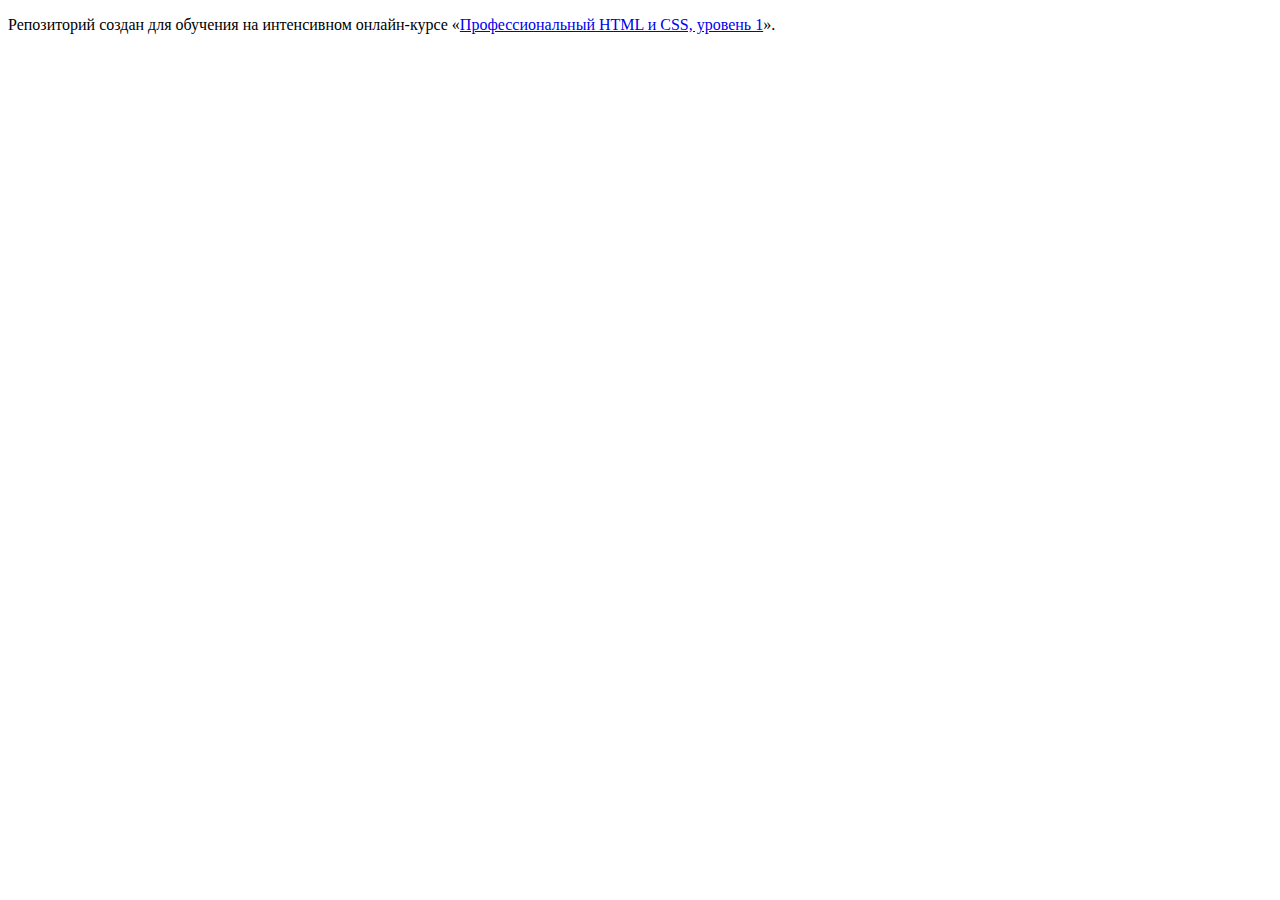
==== index.html @ 60e4e284 ":hatching_chick:" ====
<!DOCTYPE html>
<html lang="ru">
  <head>
    <meta charset="utf-8">
    <title>HTML Academy: Глейси</title>
  </head>
  <body>

    <p>Репозиторий создан для обучения на интенсивном онлайн‑курсе «<a href="https://htmlacademy.ru/intensive/htmlcss">Профессиональный HTML и CSS, уровень 1</a>».</p>

  </body>
</html>
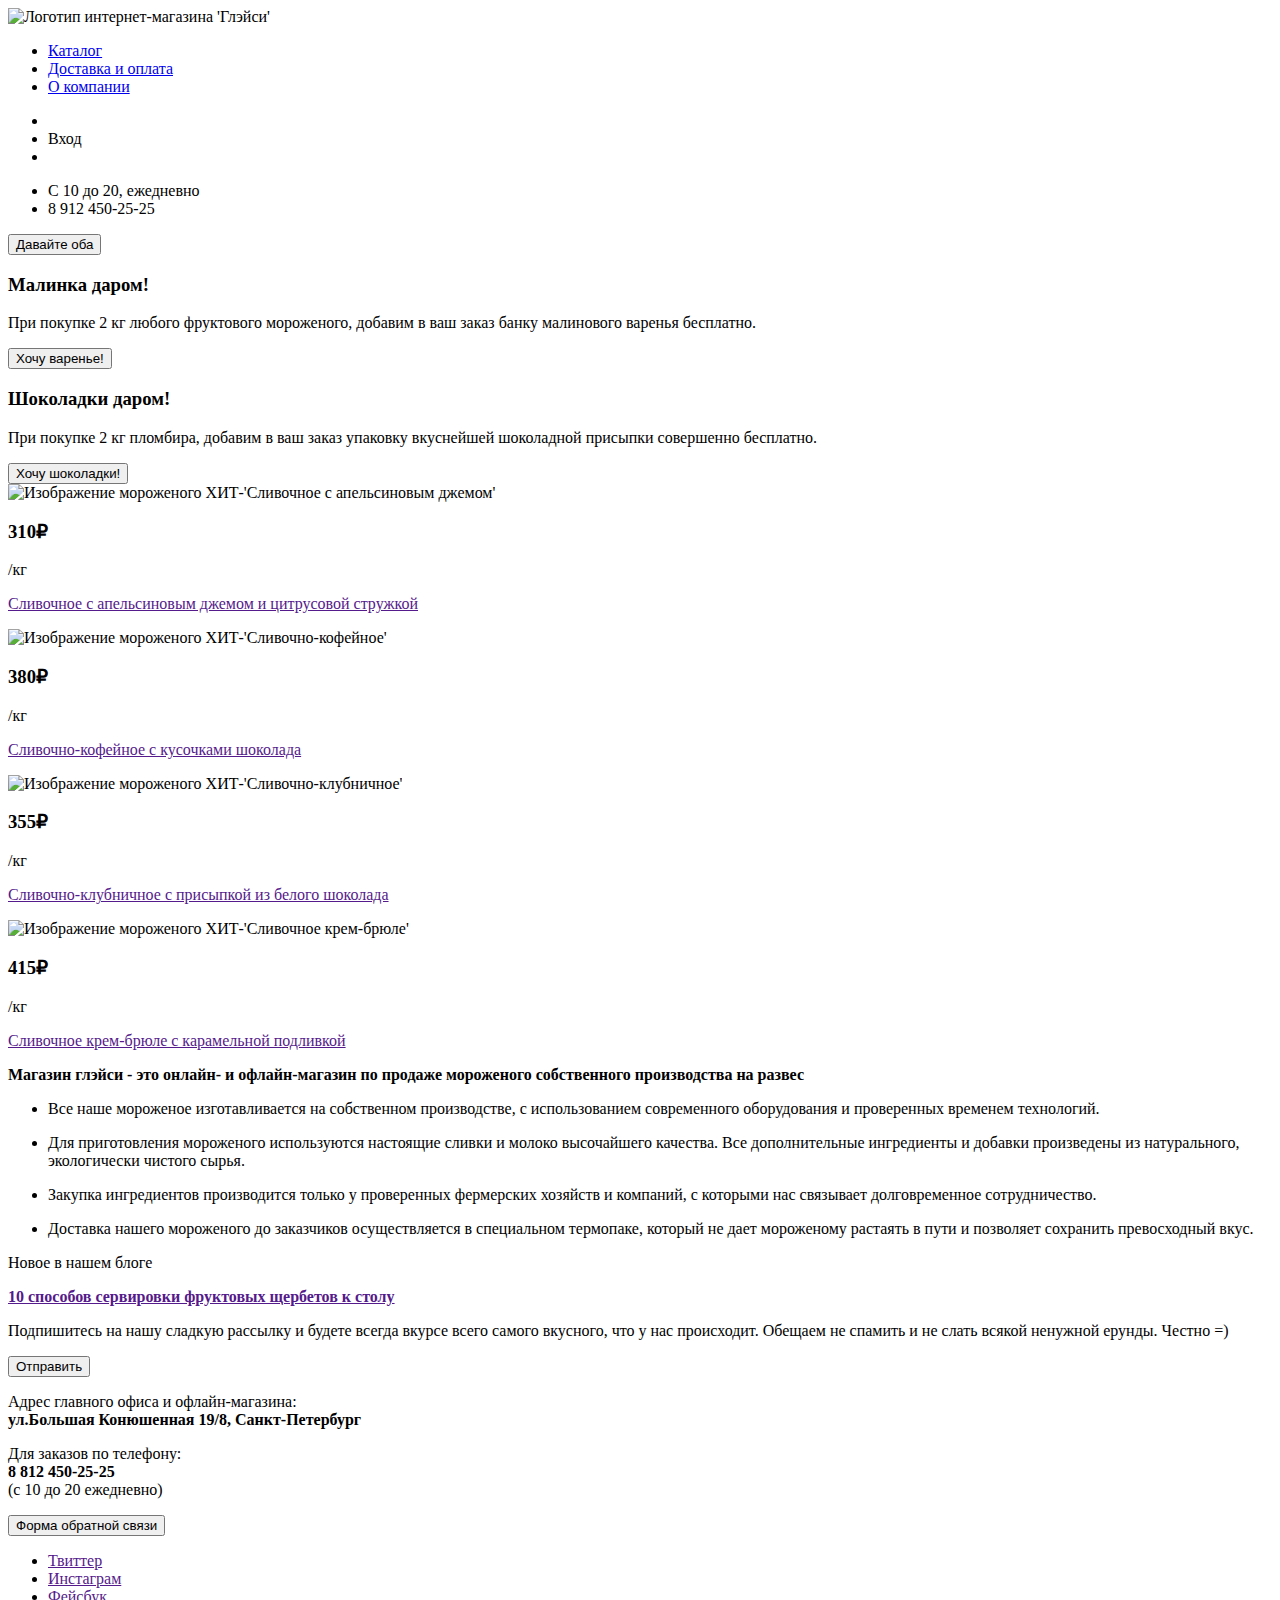
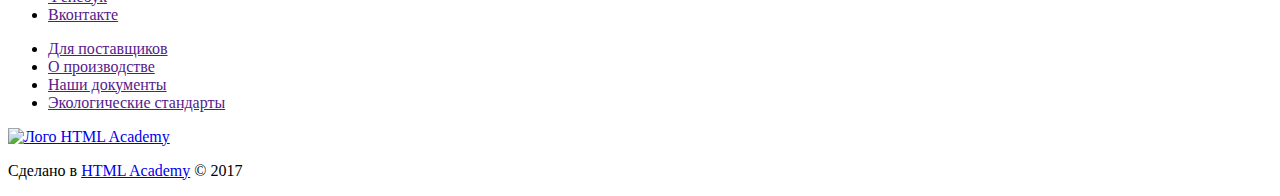
==== commit 1adb62b9: "Разметил главную страницу" ====
--- a/index.html
+++ b/index.html
@@ -5,8 +5,143 @@
     <title>HTML Academy: Глейси</title>
   </head>
   <body>
-
-    <p>Репозиторий создан для обучения на интенсивном онлайн‑курсе «<a href="https://htmlacademy.ru/intensive/htmlcss">Профессиональный HTML и CSS, уровень 1</a>».</p>
-
+                <!--  Заголовок сайта   -->
+      <header>
+          <nav class="main-navigation">
+              <a class="main-header-logo">
+              <img src="img/index-logo.svg" alt="Логотип интернет-магазина 'Глэйси' ">
+              </a> <!--сделал ссылку как в примере-->
+              <ul class="site-navigation">
+                  <li><a href="catalog.html">Каталог</a></li>
+                  <li><a href="delivery.html">Доставка и оплата</a></li>
+                  <li><a href="about.html">О компании</a></li>
+              </ul>
+              <ul class="user-navigation">
+                 <li class="search"><span></span></li> <!--форма поиска-->
+                 <li class="login"><span>Вход</span></li> <!--форма входа-->
+                 <li class="basket"><span></span></li> <!--форма корзины-->
+              </ul>
+          </nav>
+          <ul class="main-header-info">
+              <li class="work-time">С 10 до 20, ежедневно</li>
+              <li class="phone-number">8 912 450-25-25</li>
+          </ul>
+      </header>
+             <!--   Главная страница   -->
+      <main class="content">
+          <section class="slider">    
+              <button class="give-all">Давайте оба</button>  <!-- РАЗМЕТИТЬ СЛАЙДЕР -->
+          </section> 
+             <!-- Выгодные предложения-->
+          <section class="attractive-offers">
+             <!-- 1-е предложение-->
+              <section class="offer-1">
+                  <h3>Малинка даром!</h3>
+                  <p> При покупке 2 кг любого фруктового мороженого, добавим в ваш заказ банку малинового варенья бесплатно.</p>
+                  <button class="give-jam">Хочу варенье!</button>
+              </section>
+              <!-- 2-е предложение-->
+              <section class="offer-2">
+                  <h3>Шоколадки даром!</h3>
+                  <p> При покупке 2 кг пломбира, добавим в ваш заказ упаковку вкуснейшей шоколадной присыпки совершенно бесплатно.</p>
+                  <button class="give-chocolate">Хочу шоколадки!</button>
+              </section>
+          </section>
+              <!-- Хиты продаж-->
+          <section class="best-sales">
+            <!-- 1 ХИТ продаж-->
+             <section class="best-sale-1">                   
+                <img src="http://placehold.it/150x100" alt="Изображение мороженого ХИТ-'Сливочное с апельсиновым джемом'">
+                <h3>310₽</h3><span class="unit-of-measurement">/кг</span>
+                <p><a href="">Сливочное с апельсиновым джемом и цитрусовой стружкой</a></p> <!-- Ссылка на каталог и соотв. элемент-->
+             </section>
+             <!-- 2 ХИТ продаж-->
+             <section class="best-sale-2">
+                <img src="http://placehold.it/150x100" alt="Изображение мороженого ХИТ-'Сливочно-кофейное'">
+                <h3>380₽</h3><span class="unit-of-measurement">/кг</span>
+                <p><a href="">Сливочно-кофейное с кусочками шоколада</a></p> <!-- Ссылка на каталог и соотв. элемент-->
+             </section>
+             <!-- 3 ХИТ продаж-->
+             <section class="best-sale-3">
+                <img src="http://placehold.it/150x100" alt="Изображение мороженого ХИТ-'Сливочно-клубничное'">
+                <h3>355₽</h3><span class="unit-of-measurement">/кг</span>
+                <p><a href="">Сливочно-клубничное с присыпкой из белого шоколада</a></p> <!-- Ссылка на каталог и соотв. элемент-->
+             </section>
+             <!-- 4 ХИТ продаж-->
+             <section class="best-sale-4">
+                <img src="http://placehold.it/150x100" alt="Изображение мороженого ХИТ-'Сливочное крем-брюле'">
+                <h3>415₽</h3><span class="unit-of-measurement">/кг</span>
+                <p><a href="">Сливочное крем-брюле с карамельной подливкой</a></p> <!-- Ссылка на каталог и соотв. элемент-->
+             </section>
+          </section>
+              <!-- Преимущества магазина-->
+          <section class="features">
+              <b>Магазин глэйси - это онлайн- и офлайн-магазин по продаже мороженого собственного производства на развес</b>
+              <ul class="features-list">
+                  <li class="features-item">
+                      <p>Все наше мороженое изготавливается на собственном производстве, с использованием современного оборудования и проверенных временем технологий.</p>
+                  </li>
+                  <li class="features-item">
+                      <p>Для приготовления мороженого используются настоящие сливки и молоко высочайшего качества. Все дополнительные ингредиенты и добавки произведены из натурального, экологически чистого сырья.</p>
+                  </li>
+                  <li class="features-item">
+                      <p>Закупка ингредиентов производится только у проверенных фермерских хозяйств и компаний, с которыми нас связывает долговременное сотрудничество.</p>
+                  </li>
+                  <li class="features-item">
+                      <p>Доставка нашего мороженого до заказчиков осуществляется в специальном термопаке, который не дает мороженому растаять в пути и позволяет сохранить превосходный вкус.</p>
+                  </li>
+              </ul>
+          </section>
+                  <!-- БЛОГ-->
+          <section class="blog">
+              <p>Новое в нашем блоге</p>
+              <b><a href="">10 способов сервировки фруктовых щербетов к столу</a></b>  <!--Ссылка на блог -->
+          </section>
+                  <!-- Подписка-->
+          <section class="subscribtion">
+              <p>Подпишитесь на нашу сладкую рассылку и будете всегда вкурсе всего самого вкусного, что у нас происходит. Обещаем не спамить и не слать всякой ненужной ерунды. Честно =)</p>
+              <button>Отправить</button>    <!--Разметить форму отправки эмейла -->
+          </section>
+          <!-- Карта-->
+          <section class="map">
+                 <!--Карту разметить-->
+          </section>
+          <!-- Контакты-->
+          <section class="contacts">
+              <p>Адрес главного офиса и офлайн-магазина:<br>
+              <strong>ул.Большая Конюшенная 19/8, Санкт-Петербург</strong></p>
+              <p>Для заказов по телефону:<br>
+              <strong>8 812 450-25-25</strong><br>
+              (с 10 до 20 ежедневно)
+              </p>
+              <button>Форма обратной связи</button>
+          </section>
+      </main>
+             <!-- Подвал-->
+      <footer class="main-footer">
+             <!-- Соц. сети-->
+          <div class="footer-social">
+              <ul>
+                  <li><a class="social-button" href="">Твиттер</a></li>     <!-- Картинки вместо подписей-->
+                  <li><a class="social-button" href="">Инстаграм</a></li>
+                  <li><a class="social-button" href="">Фейсбук</a></li>
+                  <li><a class="social-button" href="">Вконтакте</a></li>
+              </ul>
+          </div>
+              <!-- Ссылки на разделы-->
+          <div class="links">
+              <ul>
+                  <li><a href="">Для поставщиков</a></li>        
+                  <li><a href="">О производстве</a></li>
+                  <li><a href="">Наши документы</a></li>
+                  <li><a href="">Экологические стандарты</a></li>
+              </ul>
+          </div>
+                  <!-- Копирайт-->
+          <div class="copyright">
+              <a href="https://htmlacademy.ru/"><img src="http://placehold.it/150x100" alt="Лого HTML Academy"></a> <!--Кликабельное лого--> 
+              <p>Сделано в <a href="https://htmlacademy.ru/">HTML Academy</a> © 2017</p>
+          </div>
+      </footer>
   </body>
 </html>
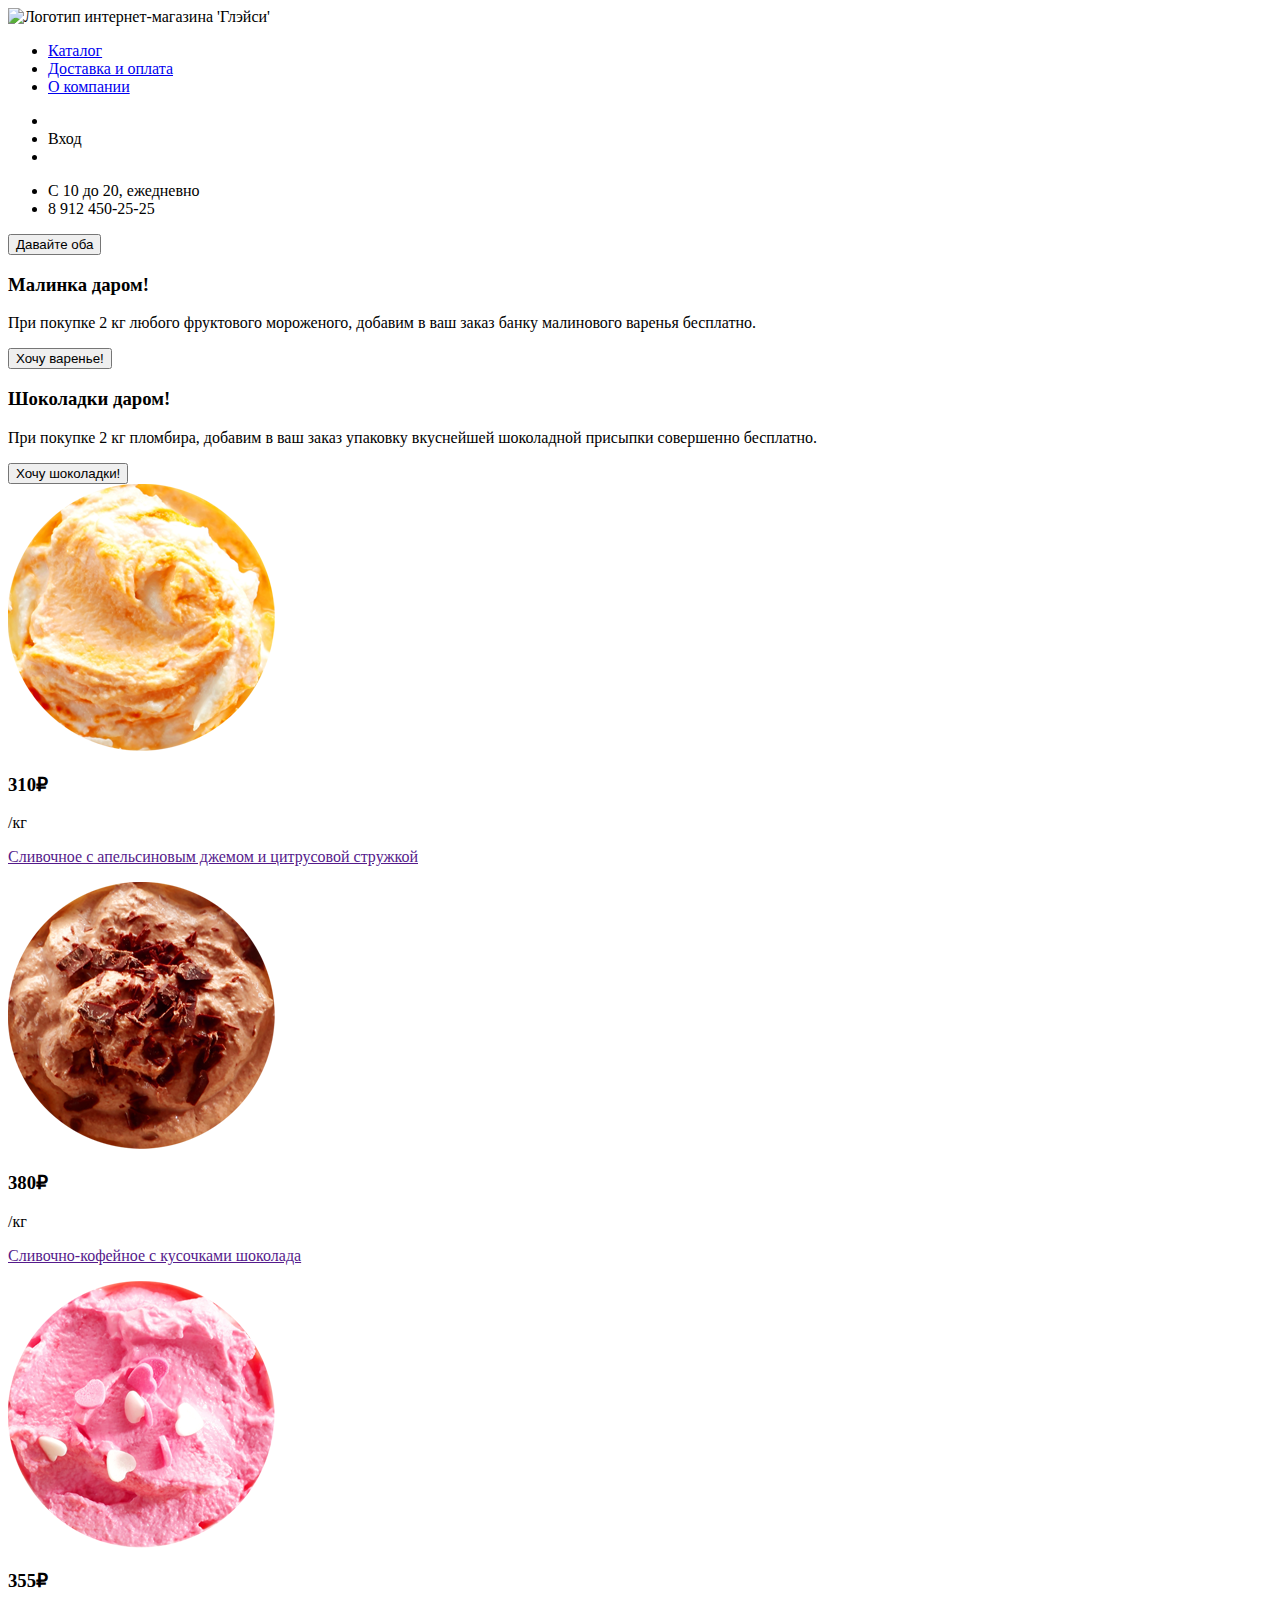
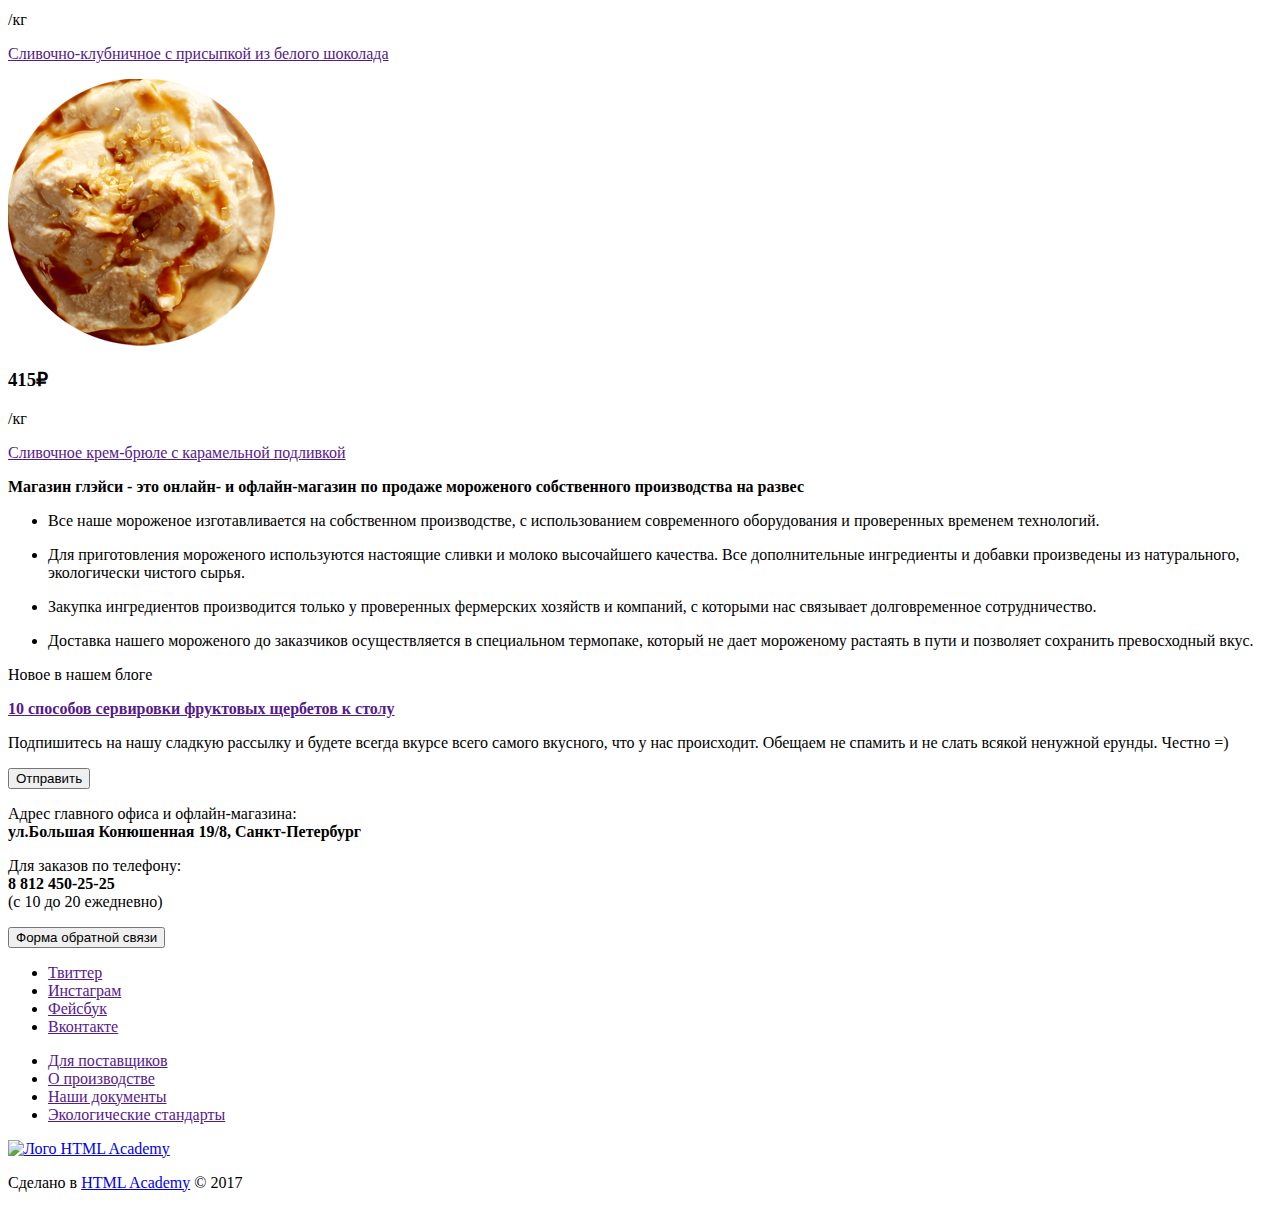
==== commit f021125a: "Добавил контентные изображения на главную и в каталог+экспортировал изображения" ====
--- a/index.html
+++ b/index.html
@@ -51,25 +51,25 @@
           <section class="best-sales">
             <!-- 1 ХИТ продаж-->
              <section class="best-sale-1">                   
-                <img src="http://placehold.it/150x100" alt="Изображение мороженого ХИТ-'Сливочное с апельсиновым джемом'">
+                <img src="img/index/1.png" alt="Изображение мороженого ХИТ-'Сливочное с апельсиновым джемом'">
                 <h3>310₽</h3><span class="unit-of-measurement">/кг</span>
                 <p><a href="">Сливочное с апельсиновым джемом и цитрусовой стружкой</a></p> <!-- Ссылка на каталог и соотв. элемент-->
              </section>
              <!-- 2 ХИТ продаж-->
              <section class="best-sale-2">
-                <img src="http://placehold.it/150x100" alt="Изображение мороженого ХИТ-'Сливочно-кофейное'">
+                <img src="img/index/2.png" alt="Изображение мороженого ХИТ-'Сливочно-кофейное'">
                 <h3>380₽</h3><span class="unit-of-measurement">/кг</span>
                 <p><a href="">Сливочно-кофейное с кусочками шоколада</a></p> <!-- Ссылка на каталог и соотв. элемент-->
              </section>
              <!-- 3 ХИТ продаж-->
              <section class="best-sale-3">
-                <img src="http://placehold.it/150x100" alt="Изображение мороженого ХИТ-'Сливочно-клубничное'">
+                <img src="img/index/3.png" alt="Изображение мороженого ХИТ-'Сливочно-клубничное'">
                 <h3>355₽</h3><span class="unit-of-measurement">/кг</span>
                 <p><a href="">Сливочно-клубничное с присыпкой из белого шоколада</a></p> <!-- Ссылка на каталог и соотв. элемент-->
              </section>
              <!-- 4 ХИТ продаж-->
              <section class="best-sale-4">
-                <img src="http://placehold.it/150x100" alt="Изображение мороженого ХИТ-'Сливочное крем-брюле'">
+                <img src="img/index/4.png" alt="Изображение мороженого ХИТ-'Сливочное крем-брюле'">
                 <h3>415₽</h3><span class="unit-of-measurement">/кг</span>
                 <p><a href="">Сливочное крем-брюле с карамельной подливкой</a></p> <!-- Ссылка на каталог и соотв. элемент-->
              </section>
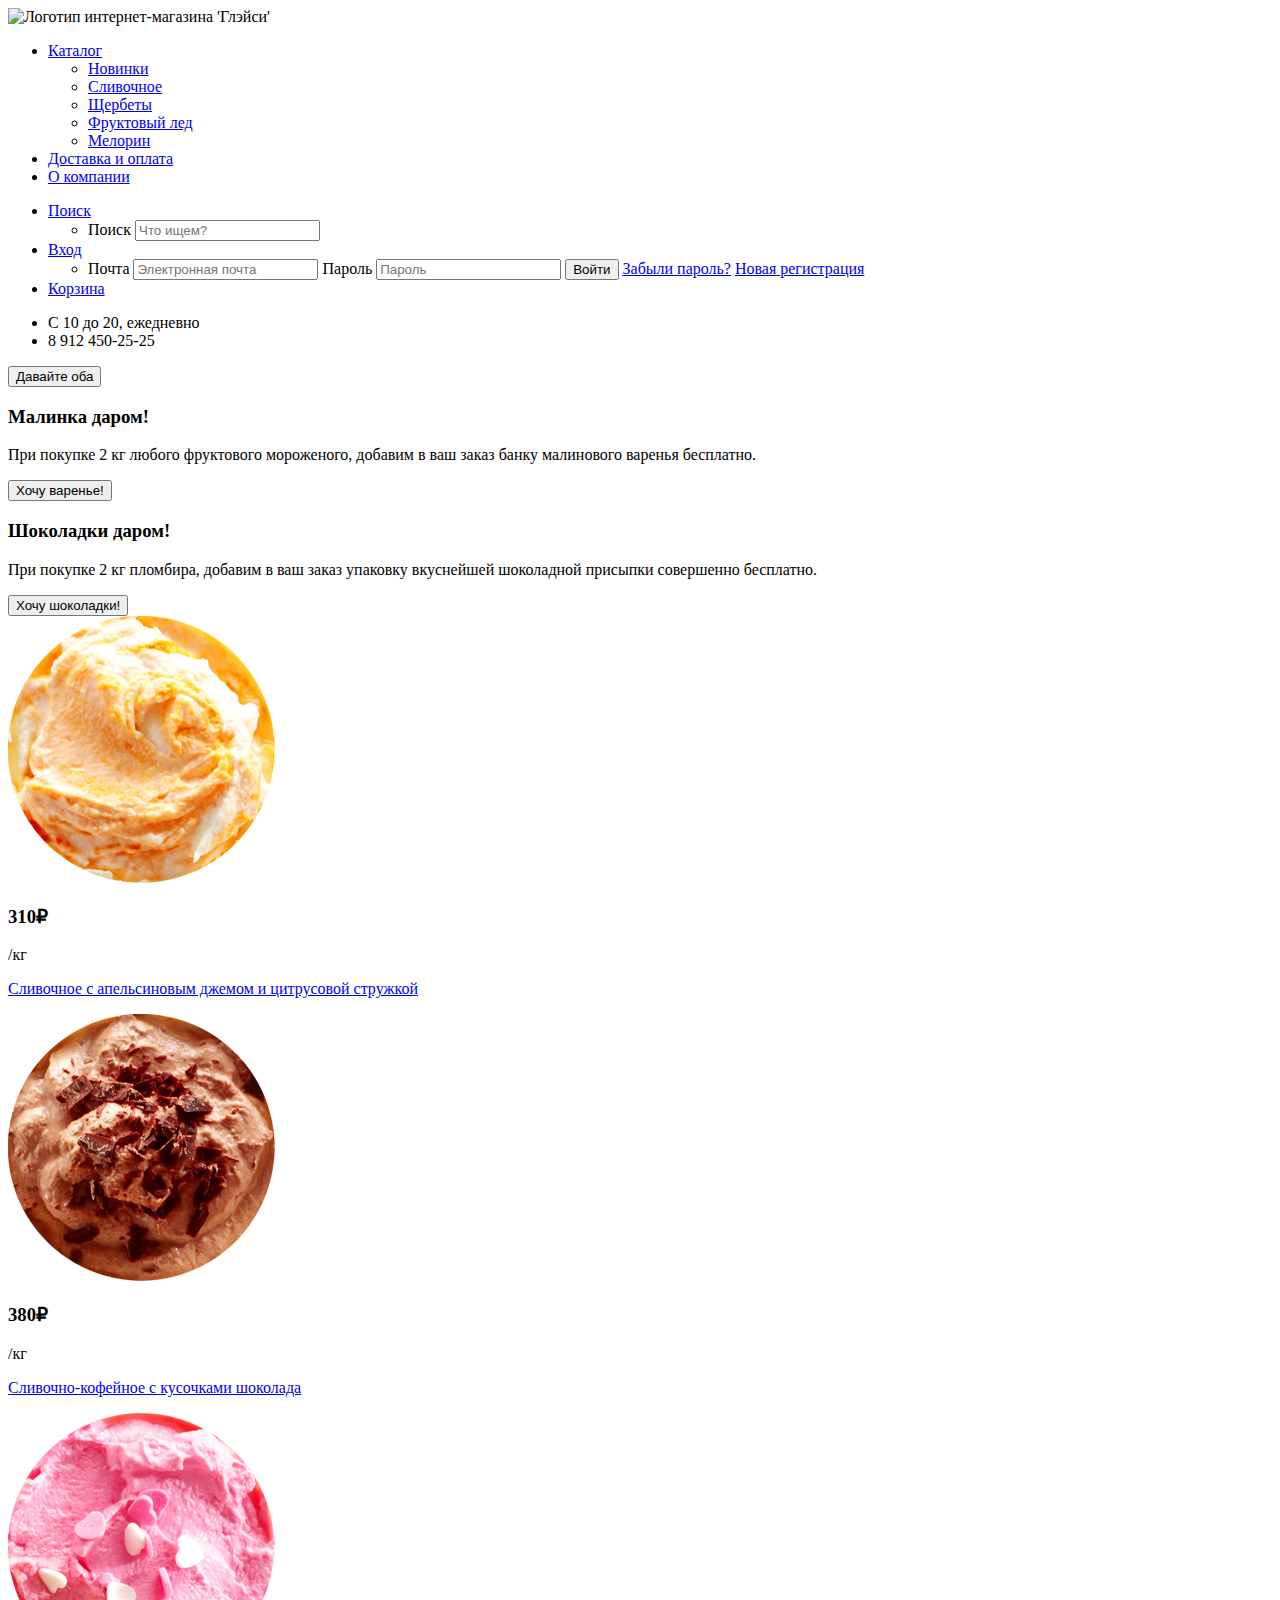
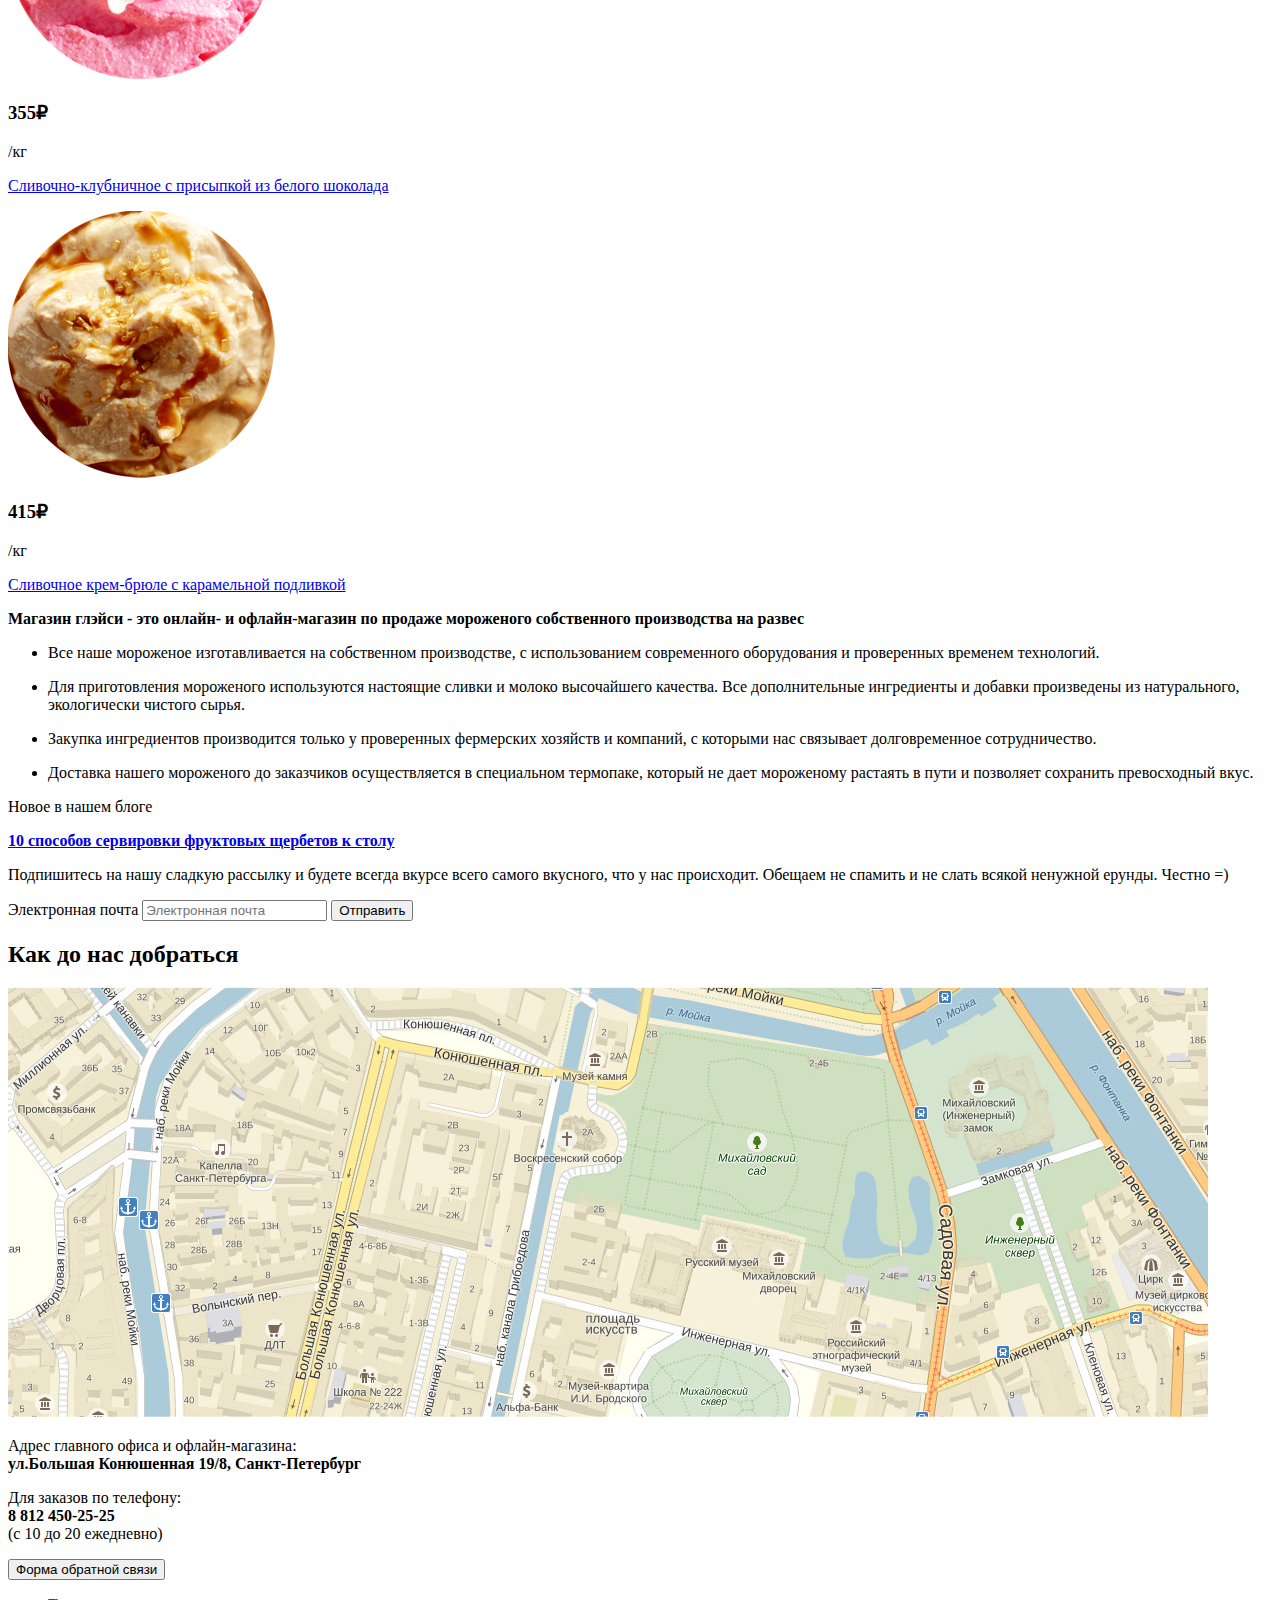
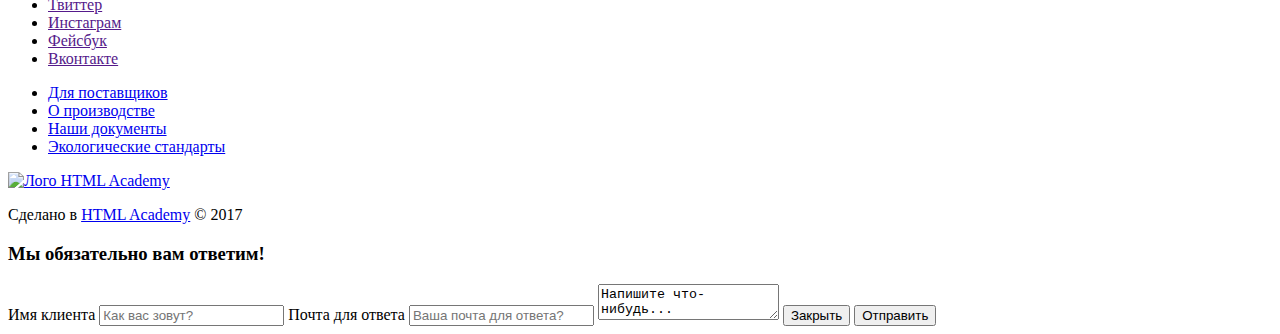
==== commit f5524fcd: "разметил все формы кроме корзины" ====
--- a/index.html
+++ b/index.html
@@ -9,17 +9,45 @@
       <header>
           <nav class="main-navigation">
               <a class="main-header-logo">
-              <img src="img/index-logo.svg" alt="Логотип интернет-магазина 'Глэйси' ">
-              </a> <!--сделал ссылку как в примере-->
-              <ul class="site-navigation">
-                  <li><a href="catalog.html">Каталог</a></li>
-                  <li><a href="delivery.html">Доставка и оплата</a></li>
-                  <li><a href="about.html">О компании</a></li>
+              <img src="" alt="Логотип интернет-магазина 'Глэйси' ">
+              </a> <!--переделать ссылку-->
+              <ul class="site-navigation">   
+                  <li class="catalog-link"><a href="catalog.html">Каталог</a></li>
+                        <ul class="sub-menu-catalog">                  <!-- Всплывающее меню каталога-->
+                            <li class="catalog-group-new"><a href="new.html">Новинки</a></li>
+                            <li class="catalog-group"><a href="catalog-goup1.html">Сливочное</a></li>
+                            <li class="catalog-group"><a href="catalog-goup2.html">Щербеты</a></li>
+                            <li class="catalog-group"><a href="catalog-goup3.html">Фруктовый лед</a></li>
+                            <li class="catalog-group"><a href="catalog-goup4.html">Мелорин</a></li>
+                        </ul>
+                  <li class="delivery-link"><a href="delivery.html">Доставка и оплата</a></li>
+                  <li class="about-link"><a href="about.html">О компании</a></li>
               </ul>
-              <ul class="user-navigation">
-                 <li class="search"><span></span></li> <!--форма поиска-->
-                 <li class="login"><span>Вход</span></li> <!--форма входа-->
-                 <li class="basket"><span></span></li> <!--форма корзины-->
+              <ul class="user-navigation">            
+                 <li class="button-header search"><a href="#">Поиск</a></li> 
+                     <ul class="sub-menu-search">                   <!--Всплывающая форма поиска-->      
+                         <li>                 
+                             <form class="search-form" method="post" action="https://echo.htmlacademy.ru">
+                                 <label class="visually-hidden" for="search">Поиск</label>
+                                 <input type="search" id="search" name="search" placeholder="Что ищем?">
+                             </form>
+                         </li>
+                     </ul>  
+                 <li class="button-header login"><a class="login-link" href="login.html">Вход</a></li> 
+                     <ul class="sub-menu-login">                    <!-- Всплывающая форма входа-->
+                         <li>
+                             <form class="login-form" method="post" action="https://echo.htmlacademy.ru">
+                                 <label class="visually-hidden" for="login">Почта</label>
+                                 <input type="email" id="login" name="login" placeholder="Электронная почта">
+                                 <label class="visually-hidden" for="password">Пароль</label>
+                                 <input type="password" id="password" name="password" placeholder="Пароль">
+                                 <button class="button-main" type="submit">Войти</button>
+                                 <a class="restore" href="#">Забыли пароль?</a>
+                                 <a class="registration" href="#">Новая регистрация</a>
+                             </form>
+                         </li>
+                     </ul>
+                 <li class="button-header basket"><a class="basket-link" href="basket.html">Корзина</a></li> <!--форма корзины-->
               </ul>
           </nav>
           <ul class="main-header-info">
@@ -30,7 +58,7 @@
              <!--   Главная страница   -->
       <main class="content">
           <section class="slider">    
-              <button class="give-all">Давайте оба</button>  <!-- РАЗМЕТИТЬ СЛАЙДЕР -->
+              <button type="button" class="button-main">Давайте оба</button>  <!-- РАЗМЕТИТЬ СЛАЙДЕР -->
           </section> 
              <!-- Выгодные предложения-->
           <section class="attractive-offers">
@@ -38,40 +66,40 @@
               <section class="offer-1">
                   <h3>Малинка даром!</h3>
                   <p> При покупке 2 кг любого фруктового мороженого, добавим в ваш заказ банку малинового варенья бесплатно.</p>
-                  <button class="give-jam">Хочу варенье!</button>
+                  <button type="button" class="button-main">Хочу варенье!</button>
               </section>
               <!-- 2-е предложение-->
               <section class="offer-2">
                   <h3>Шоколадки даром!</h3>
                   <p> При покупке 2 кг пломбира, добавим в ваш заказ упаковку вкуснейшей шоколадной присыпки совершенно бесплатно.</p>
-                  <button class="give-chocolate">Хочу шоколадки!</button>
+                  <button type="button" class="button-main">Хочу шоколадки!</button>
               </section>
           </section>
               <!-- Хиты продаж-->
           <section class="best-sales">
-            <!-- 1 ХИТ продаж-->
+             <!-- 1 ХИТ продаж-->
              <section class="best-sale-1">                   
-                <img src="img/index/1.png" alt="Изображение мороженого ХИТ-'Сливочное с апельсиновым джемом'">
+                <img src="img/index/1.png" width="267" height="267" alt="Изображение мороженого ХИТ-'Сливочное с апельсиновым джемом'">
                 <h3>310₽</h3><span class="unit-of-measurement">/кг</span>
-                <p><a href="">Сливочное с апельсиновым джемом и цитрусовой стружкой</a></p> <!-- Ссылка на каталог и соотв. элемент-->
+                <p><a href="#">Сливочное с апельсиновым джемом и цитрусовой стружкой</a></p> <!-- Ссылка на каталог и соотв. элемент-->
              </section>
              <!-- 2 ХИТ продаж-->
              <section class="best-sale-2">
-                <img src="img/index/2.png" alt="Изображение мороженого ХИТ-'Сливочно-кофейное'">
+                <img src="img/index/2.png" width="267" height="267" alt="Изображение мороженого ХИТ-'Сливочно-кофейное'">
                 <h3>380₽</h3><span class="unit-of-measurement">/кг</span>
-                <p><a href="">Сливочно-кофейное с кусочками шоколада</a></p> <!-- Ссылка на каталог и соотв. элемент-->
+                <p><a href="#">Сливочно-кофейное с кусочками шоколада</a></p> <!-- Ссылка на каталог и соотв. элемент-->
              </section>
              <!-- 3 ХИТ продаж-->
              <section class="best-sale-3">
-                <img src="img/index/3.png" alt="Изображение мороженого ХИТ-'Сливочно-клубничное'">
+                <img src="img/index/3.png" width="267" height="267" alt="Изображение мороженого ХИТ-'Сливочно-клубничное'">
                 <h3>355₽</h3><span class="unit-of-measurement">/кг</span>
-                <p><a href="">Сливочно-клубничное с присыпкой из белого шоколада</a></p> <!-- Ссылка на каталог и соотв. элемент-->
+                <p><a href="#">Сливочно-клубничное с присыпкой из белого шоколада</a></p> <!-- Ссылка на каталог и соотв. элемент-->
              </section>
              <!-- 4 ХИТ продаж-->
              <section class="best-sale-4">
-                <img src="img/index/4.png" alt="Изображение мороженого ХИТ-'Сливочное крем-брюле'">
+                <img src="img/index/4.png" width="267" height="267" alt="Изображение мороженого ХИТ-'Сливочное крем-брюле'">
                 <h3>415₽</h3><span class="unit-of-measurement">/кг</span>
-                <p><a href="">Сливочное крем-брюле с карамельной подливкой</a></p> <!-- Ссылка на каталог и соотв. элемент-->
+                <p><a href="#">Сливочное крем-брюле с карамельной подливкой</a></p> <!-- Ссылка на каталог и соотв. элемент-->
              </section>
           </section>
               <!-- Преимущества магазина-->
@@ -95,16 +123,21 @@
                   <!-- БЛОГ-->
           <section class="blog">
               <p>Новое в нашем блоге</p>
-              <b><a href="">10 способов сервировки фруктовых щербетов к столу</a></b>  <!--Ссылка на блог -->
+              <b><a href="#">10 способов сервировки фруктовых щербетов к столу</a></b>  <!--Ссылка на блог -->
           </section>
                   <!-- Подписка-->
           <section class="subscribtion">
               <p>Подпишитесь на нашу сладкую рассылку и будете всегда вкурсе всего самого вкусного, что у нас происходит. Обещаем не спамить и не слать всякой ненужной ерунды. Честно =)</p>
-              <button>Отправить</button>    <!--Разметить форму отправки эмейла -->
+              <form class="subscribe-form" method="post" action="https://echo.htmlacademy.ru">
+                  <label class="visually-hidden" for="sub-email" >Электронная почта</label>
+                  <input type="email" id="sub-email" name="sub-email" placeholder="Электронная почта"> 
+                  <button class="button-main" type="submit">Отправить</button>
+              </form>
           </section>
           <!-- Карта-->
           <section class="map">
-                 <!--Карту разметить-->
+              <h2 class="visually-hidden">Как до нас добраться</h2>
+              <img src="img/index/map.jpg" width="1200" height="430" alt="Магазин находится по адресу: ул.Большая Конюшенная 19/8, Санкт-петербург">
           </section>
           <!-- Контакты-->
           <section class="contacts">
@@ -114,7 +147,7 @@
               <strong>8 812 450-25-25</strong><br>
               (с 10 до 20 ежедневно)
               </p>
-              <button>Форма обратной связи</button>
+              <button type="button" class="button-main">Форма обратной связи</button> <!-- РАЗМЕТИТЬ ФОРМУ ОБР СВЯЗИ после футера-->
           </section>
       </main>
              <!-- Подвал-->
@@ -131,10 +164,10 @@
               <!-- Ссылки на разделы-->
           <div class="links">
               <ul>
-                  <li><a href="">Для поставщиков</a></li>        
-                  <li><a href="">О производстве</a></li>
-                  <li><a href="">Наши документы</a></li>
-                  <li><a href="">Экологические стандарты</a></li>
+                  <li><a href="#">Для поставщиков</a></li>        
+                  <li><a href="#">О производстве</a></li>
+                  <li><a href="#">Наши документы</a></li>
+                  <li><a href="#">Экологические стандарты</a></li>
               </ul>
           </div>
                   <!-- Копирайт-->
@@ -143,5 +176,17 @@
               <p>Сделано в <a href="https://htmlacademy.ru/">HTML Academy</a> © 2017</p>
           </div>
       </footer>
+      <div class="feedback">        <!-- ПОП-АП обратной связи-->
+         <form class="feedback-form" method="post" action="https://echo.htmlacademy.ru">
+             <h3>Мы обязательно вам ответим!</h3>
+             <label class="visually-hidden" for="user-name">Имя клиента</label>
+             <input type="text" id="user-name" name="user-name" placeholder="Как вас зовут?">
+             <label class="visually-hidden" for="feedback-mail">Почта для ответа</label>
+             <input type="email" id="feedback-mail" name="feedback-mail" placeholder="Ваша почта для ответа?">
+             <textarea id="message" name="message">Напишите что-нибудь...</textarea>
+             <button type="button" class="button-close">Закрыть</button>       <!--КРЕСТИК ВМЕСТО ПОДПИСИ-->
+             <button type="submit" class="button-main">Отправить</button>
+         </form>
+      </div>
   </body>
 </html>
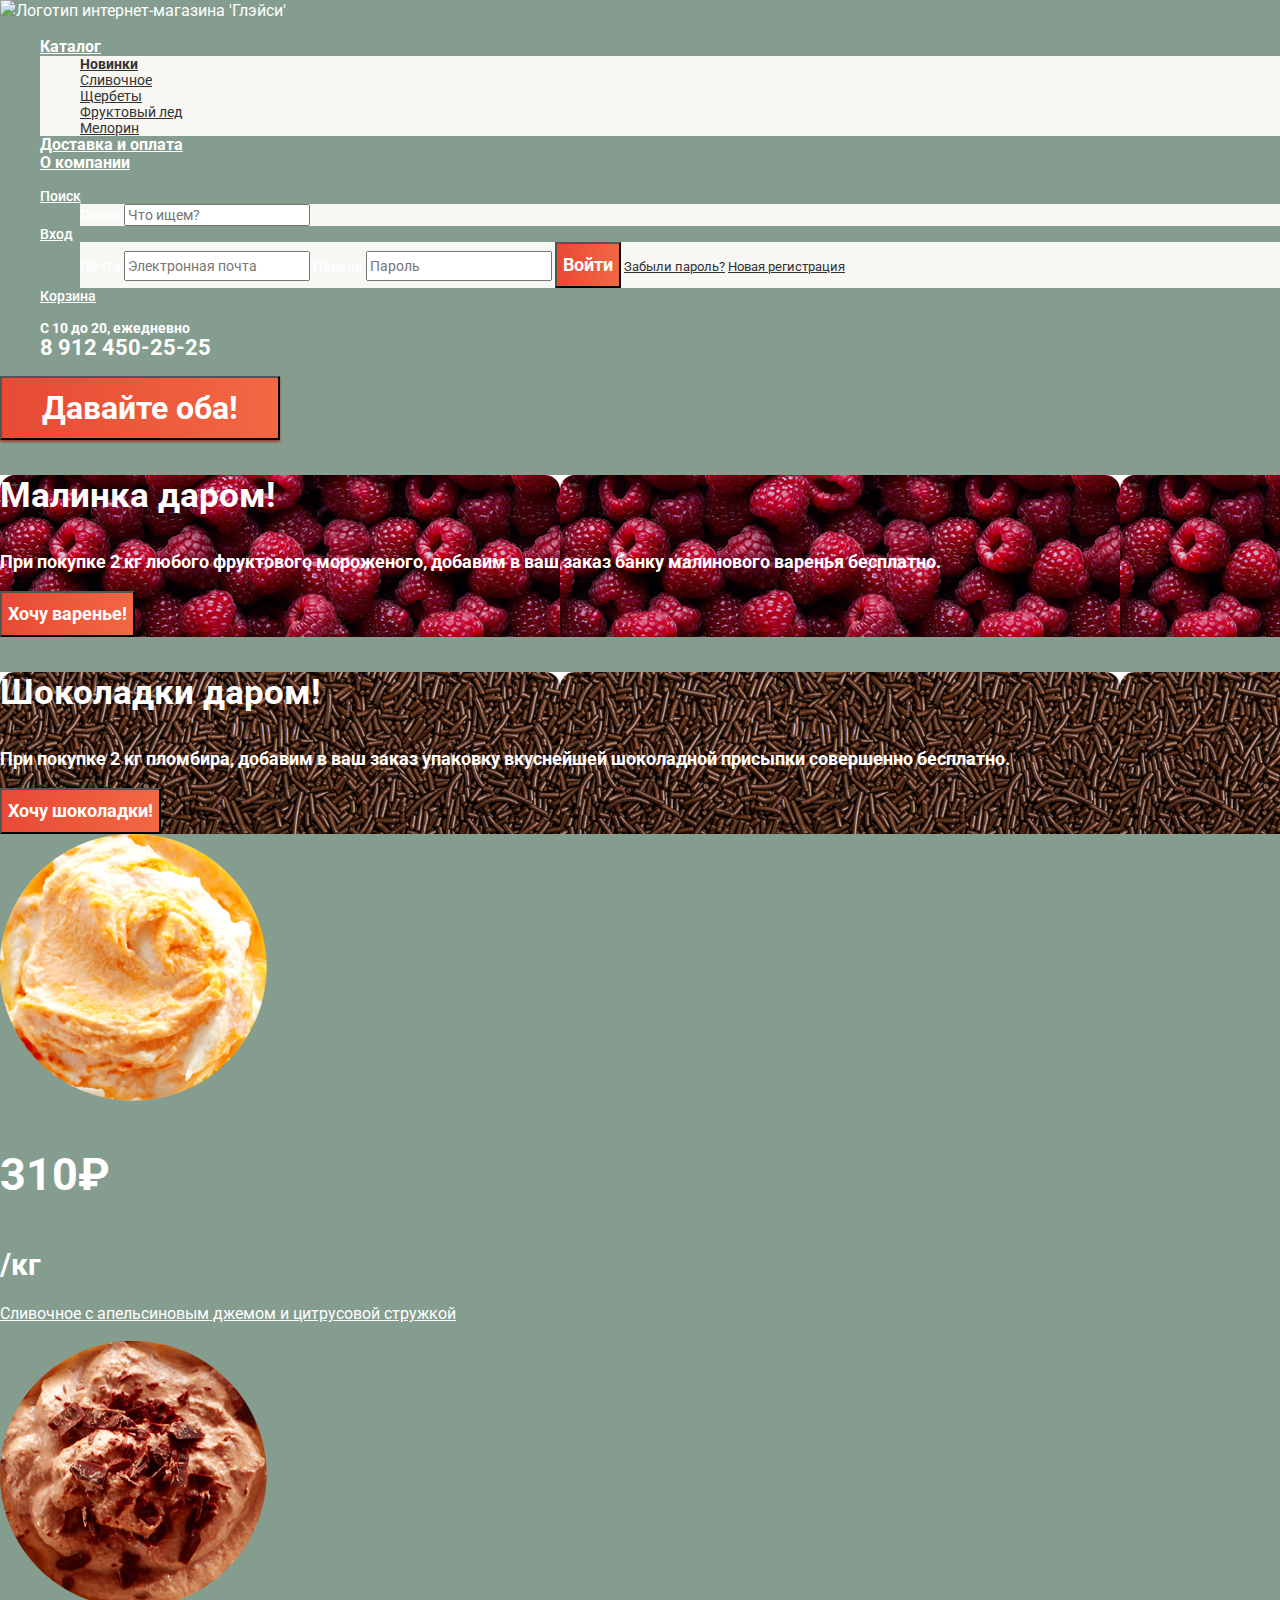
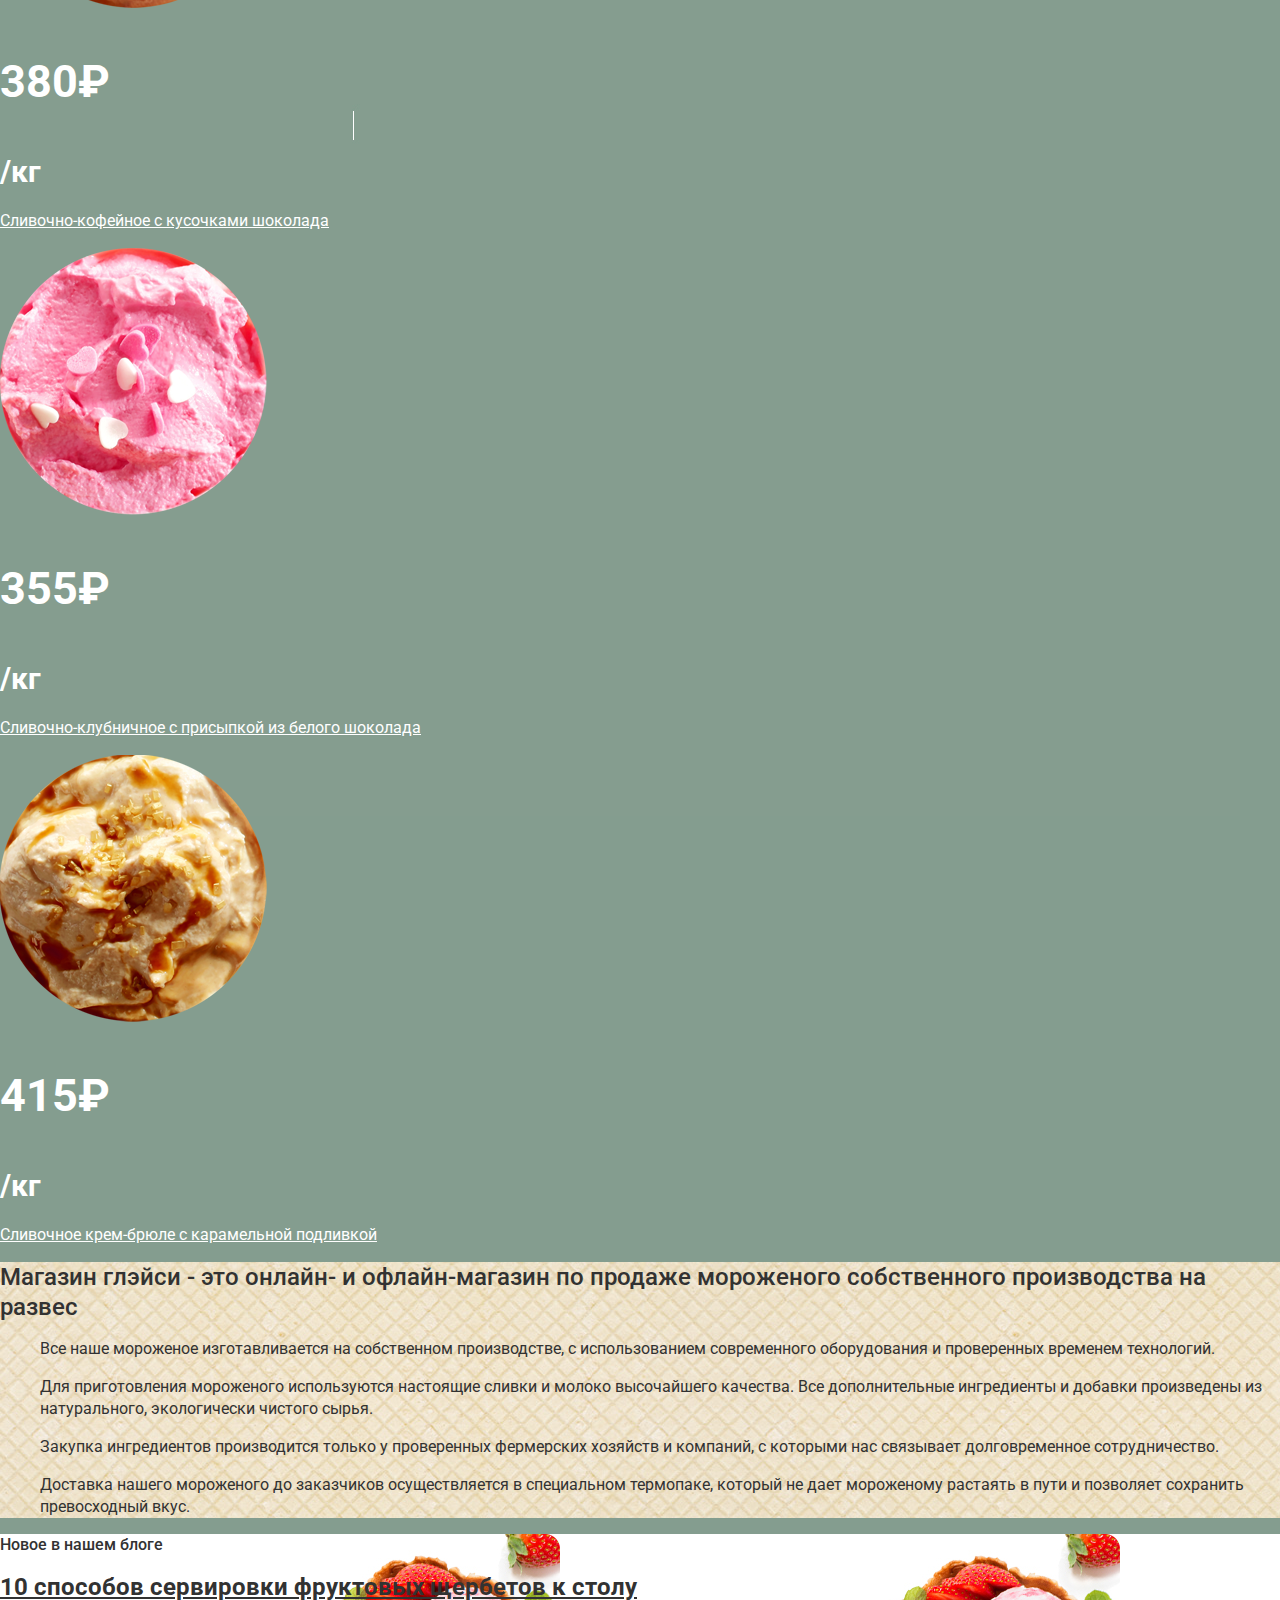
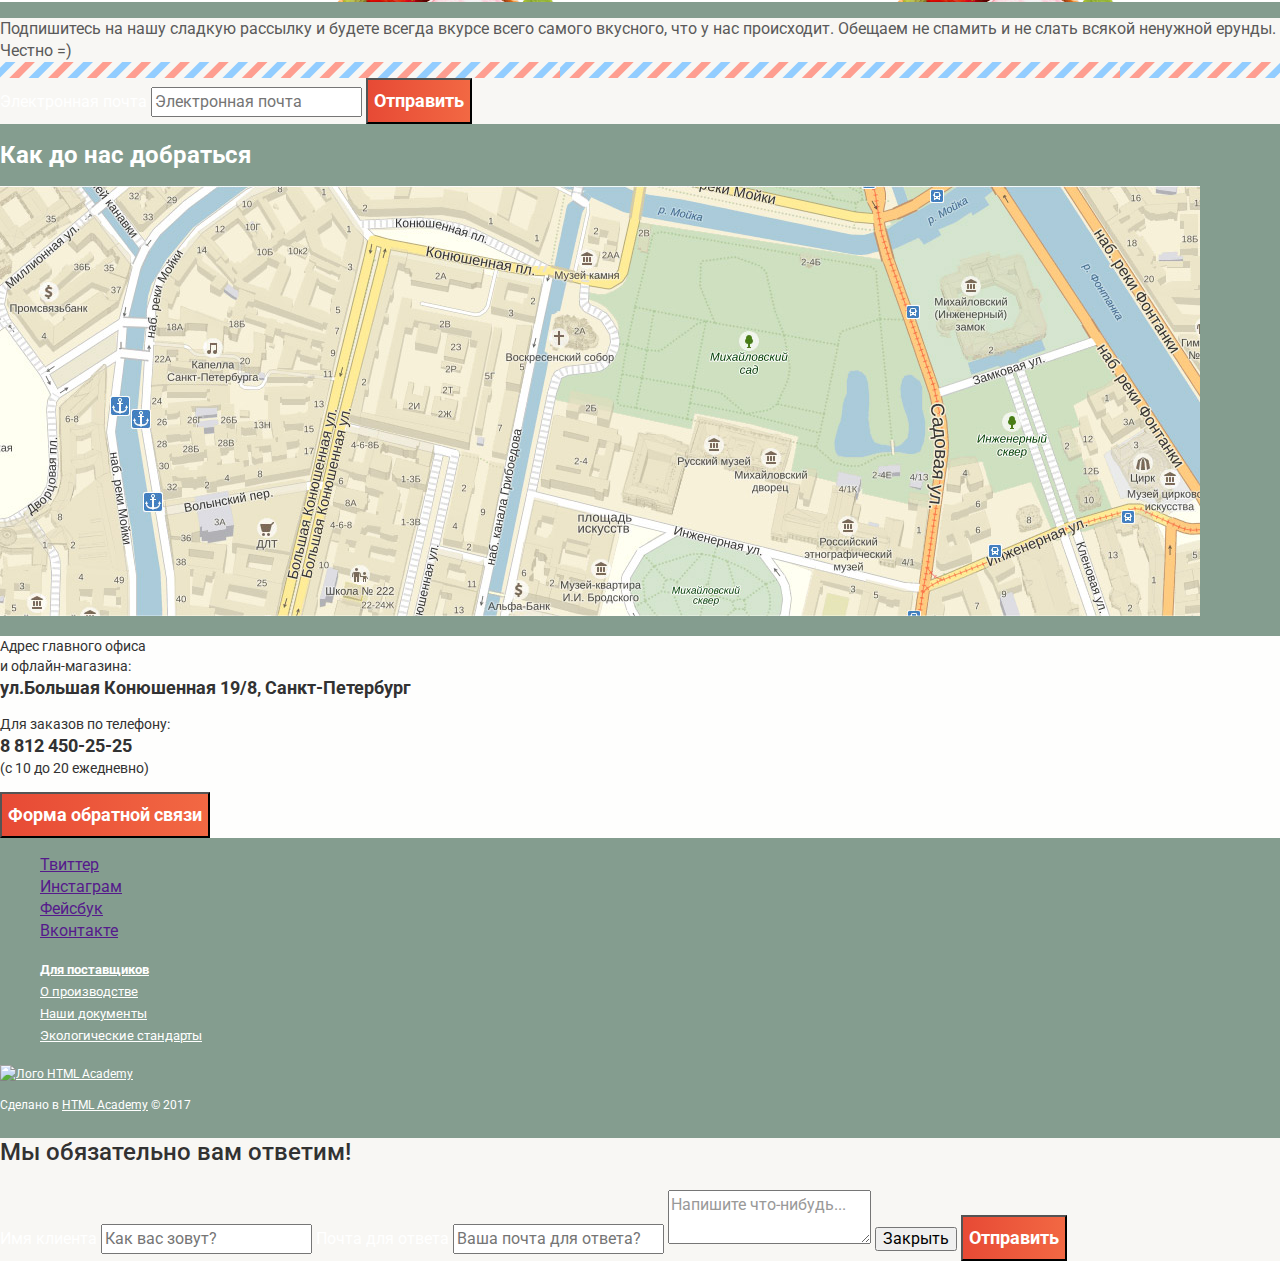
==== commit b159b3ac: "стилизация" ====
--- a/index.html
+++ b/index.html
@@ -3,6 +3,9 @@
   <head>
     <meta charset="utf-8">
     <title>HTML Academy: Глейси</title>
+    <link href="https://fonts.googleapis.com/css?family=Roboto:400,500,700&amp;subset=cyrillic" rel="stylesheet">
+    <link href="css/normalize.css" rel="stylesheet">
+    <link href="css/style.css" rel="stylesheet">
   </head>
   <body>
                 <!--  Заголовок сайта   -->
@@ -12,7 +15,7 @@
               <img src="" alt="Логотип интернет-магазина 'Глэйси' ">
               </a> <!--переделать ссылку-->
               <ul class="site-navigation">   
-                  <li class="catalog-link"><a href="catalog.html">Каталог</a></li>
+                  <li class="catalog-link"><a class="button-main" href="catalog.html">Каталог</a></li>
                         <ul class="sub-menu-catalog">                  <!-- Всплывающее меню каталога-->
                             <li class="catalog-group-new"><a href="new.html">Новинки</a></li>
                             <li class="catalog-group"><a href="catalog-goup1.html">Сливочное</a></li>
@@ -20,11 +23,11 @@
                             <li class="catalog-group"><a href="catalog-goup3.html">Фруктовый лед</a></li>
                             <li class="catalog-group"><a href="catalog-goup4.html">Мелорин</a></li>
                         </ul>
-                  <li class="delivery-link"><a href="delivery.html">Доставка и оплата</a></li>
-                  <li class="about-link"><a href="about.html">О компании</a></li>
+                  <li class="delivery-link"><a class="button-main" href="delivery.html">Доставка и оплата</a></li>
+                  <li class="about-link"><a class="button-main" href="about.html">О компании</a></li>
               </ul>
               <ul class="user-navigation">            
-                 <li class="button-header search"><a href="#">Поиск</a></li> 
+                 <li class="button-main-nav"><a href="#">Поиск</a></li> 
                      <ul class="sub-menu-search">                   <!--Всплывающая форма поиска-->      
                          <li>                 
                              <form class="search-form" method="post" action="https://echo.htmlacademy.ru">
@@ -33,7 +36,7 @@
                              </form>
                          </li>
                      </ul>  
-                 <li class="button-header login"><a class="login-link" href="login.html">Вход</a></li> 
+                 <li class="button-header login"><a class="login-link button-main-nav " href="login.html">Вход</a></li> 
                      <ul class="sub-menu-login">                    <!-- Всплывающая форма входа-->
                          <li>
                              <form class="login-form" method="post" action="https://echo.htmlacademy.ru">
@@ -41,13 +44,13 @@
                                  <input type="email" id="login" name="login" placeholder="Электронная почта">
                                  <label class="visually-hidden" for="password">Пароль</label>
                                  <input type="password" id="password" name="password" placeholder="Пароль">
-                                 <button class="button-main" type="submit">Войти</button>
+                                 <button type="submit" class="button">Войти</button>
                                  <a class="restore" href="#">Забыли пароль?</a>
                                  <a class="registration" href="#">Новая регистрация</a>
                              </form>
                          </li>
                      </ul>
-                 <li class="button-header basket"><a class="basket-link" href="basket.html">Корзина</a></li> <!--форма корзины-->
+                 <li class="button-header basket"><a class="basket-link button-main-nav" href="basket.html">Корзина</a></li> <!--форма корзины-->
               </ul>
           </nav>
           <ul class="main-header-info">
@@ -58,7 +61,7 @@
              <!--   Главная страница   -->
       <main class="content">
           <section class="slider">    
-              <button type="button" class="button-main">Давайте оба</button>  <!-- РАЗМЕТИТЬ СЛАЙДЕР -->
+              <button type="button" class="button-all">Давайте оба!</button>  <!-- РАЗМЕТИТЬ СЛАЙДЕР -->
           </section> 
              <!-- Выгодные предложения-->
           <section class="attractive-offers">
@@ -66,13 +69,13 @@
               <section class="offer-1">
                   <h3>Малинка даром!</h3>
                   <p> При покупке 2 кг любого фруктового мороженого, добавим в ваш заказ банку малинового варенья бесплатно.</p>
-                  <button type="button" class="button-main">Хочу варенье!</button>
+                  <button type="button" class="button">Хочу варенье!</button>
               </section>
               <!-- 2-е предложение-->
               <section class="offer-2">
                   <h3>Шоколадки даром!</h3>
                   <p> При покупке 2 кг пломбира, добавим в ваш заказ упаковку вкуснейшей шоколадной присыпки совершенно бесплатно.</p>
-                  <button type="button" class="button-main">Хочу шоколадки!</button>
+                  <button type="button" class="button">Хочу шоколадки!</button>
               </section>
           </section>
               <!-- Хиты продаж-->
@@ -131,7 +134,7 @@
               <form class="subscribe-form" method="post" action="https://echo.htmlacademy.ru">
                   <label class="visually-hidden" for="sub-email" >Электронная почта</label>
                   <input type="email" id="sub-email" name="sub-email" placeholder="Электронная почта"> 
-                  <button class="button-main" type="submit">Отправить</button>
+                  <button class="button" type="submit">Отправить</button>
               </form>
           </section>
           <!-- Карта-->
@@ -141,13 +144,13 @@
           </section>
           <!-- Контакты-->
           <section class="contacts">
-              <p>Адрес главного офиса и офлайн-магазина:<br>
-              <strong>ул.Большая Конюшенная 19/8, Санкт-Петербург</strong></p>
+              <p>Адрес главного офиса<br> и офлайн-магазина:<br>
+              <span>ул.Большая Конюшенная 19/8, Санкт-Петербург</span></p>
               <p>Для заказов по телефону:<br>
-              <strong>8 812 450-25-25</strong><br>
+              <span>8 812 450-25-25</span><br>
               (с 10 до 20 ежедневно)
               </p>
-              <button type="button" class="button-main">Форма обратной связи</button> <!-- РАЗМЕТИТЬ ФОРМУ ОБР СВЯЗИ после футера-->
+              <button type="button" class="button">Форма обратной связи</button> 
           </section>
       </main>
              <!-- Подвал-->
@@ -164,7 +167,7 @@
               <!-- Ссылки на разделы-->
           <div class="links">
               <ul>
-                  <li><a href="#">Для поставщиков</a></li>        
+                  <li class="supplier"><a href="#">Для поставщиков</a></li>        
                   <li><a href="#">О производстве</a></li>
                   <li><a href="#">Наши документы</a></li>
                   <li><a href="#">Экологические стандарты</a></li>
@@ -185,7 +188,7 @@
              <input type="email" id="feedback-mail" name="feedback-mail" placeholder="Ваша почта для ответа?">
              <textarea id="message" name="message">Напишите что-нибудь...</textarea>
              <button type="button" class="button-close">Закрыть</button>       <!--КРЕСТИК ВМЕСТО ПОДПИСИ-->
-             <button type="submit" class="button-main">Отправить</button>
+             <button type="submit" class="button">Отправить</button>
          </form>
       </div>
   </body>
--- a/css/style.css
+++ b/css/style.css
@@ -0,0 +1,493 @@
+body, 
+.catalog-page{
+    margin: 0;
+    padding: 0;
+    
+    font-family: 'Roboto', Arial, sans-serif;
+    font-size: 16px;
+    line-height: 22px;
+    font-weight: 400;
+    color: #ffffff;
+    
+    background-color: #849d8f;
+    background-image: url(/img/index/backgrounds/bg.jpg);
+    background-position: top center;
+    background-repeat: no-repeat;
+}
+
+.site-navigation {
+    font-size: 16px;
+    line-height: 18px;
+    color: #ffffff;
+    font-weight: 700;
+    
+    background-color: #849d8f;
+}
+
+.site-navigation,
+.user-navigation, 
+.sub-menu-catalog, 
+.sub-menu-search, 
+.sub-menu-login, 
+.main-header-info, 
+.footer-social ul, 
+.links ul, 
+.features-list{
+    list-style: none;
+}
+
+.site-navigation a,
+.user-navigation a {
+    color: #ffffff;
+}
+
+.login-form a{
+    color: #323232;
+    font-size: 13px;
+    line-height: 24px;
+    font-weight: 400;
+}
+
+.user-navigation li {
+    font-size: 14px;
+    line-height: 16px;
+    font-weight: 500;
+}
+
+.work-time {
+    font-size: 14px;
+    line-height: 16px;
+    font-weight: 700;
+}
+
+.phone-number {
+    font-size: 22px;
+    line-height: 24px;
+    font-weight: 700;
+}
+
+.search-form {
+    background-color: #f8f7f4;
+}
+
+.login-form input[type=email], 
+.login-form input[type=password] {
+    font-size: 14px;
+    line-height: 24px;
+    font-weight: 400;
+    
+}
+
+.login-form {
+    background-color: #f8f7f4;
+}
+
+.catalog-group-new {
+    font-size: 14px;
+    line-height: 16px;
+    font-weight: 700;
+}
+
+.catalog-group {
+    font-size: 14px;
+    line-height: 16px;
+    font-weight: 400;
+}
+
+.sub-menu-catalog {
+    background-color: #f8f7f4;
+}
+
+.sub-menu-catalog a {
+    color: #323232;
+}
+
+.catalog-group a:hover {
+    background-color: #fbded7;
+}
+
+.catalog-group a:focus, 
+.catalog-group a:active {
+    background-color: #f6b5a5;
+}
+
+/*Добавить эффект " находимся на странице "*/
+
+/* СЛАЙДЕР + кнопка */
+
+.offer-1 h3,
+.offer-2 h3 {
+    font-size: 35px;
+    line-height: 41px;
+    font-weight: 700;
+}
+
+.offer-1 p,
+.offer-2 p {
+    font-size: 18px;
+    line-height: 22px;
+    font-weight: 700;
+}
+
+.offer-1 {
+    background-color: #a5233d;
+    background-image: url(/img/index/backgrounds/%D0%9C%D0%B0%D0%BB%D0%B8%D0%BD%D0%BE%D0%B2%D1%8B%D0%B9%20%D1%84%D0%BE%D0%BD.jpg);
+}
+
+.offer-2 {
+    background-color: #3e2316;
+    background-image: url(/img/index/backgrounds/%D0%A8%D0%BE%D0%BA%D0%BE%D0%BB%D0%B0%D0%B4%D0%BD%D1%8B%D0%B9%20%D1%84%D0%BE%D0%BD.jpg);
+}
+
+/*Кнопки*/
+
+.best-sales h3 {
+    font-size: 45px;
+    line-height: 45px;
+    font-weight: 700;
+}
+
+.best-sales span {
+    font-size: 30px;
+    line-height: 45px;
+    font-weight: 700;
+}
+
+.best-sales a {
+    font-size: 16px;
+    line-height: 22px;
+    font-weight: 400;
+    color: #ffffff;
+}
+
+.features {
+    background-color: #ecdfc2;
+    background-image: url(/img/index/backgrounds/%D0%B2%D0%B0%D1%84%D0%BB%D1%8F.jpg);
+}
+
+.features b {
+    font-size: 24px;
+    line-height: 30px;
+    font-weight: 500;
+    color: #323232;
+}
+
+.features-item {
+    font-size: 16px;
+    line-height: 22px;
+    font-weight: 400;
+    color: #323232;
+}
+
+.blog {
+    color: #323232;
+    background-color: #ffffff;
+    background-image: url(/img/index/backgrounds/%D0%9A%D0%BB%D1%83%D0%B1%D0%BD%D0%B8%D1%87%D0%BD%D1%8B%D0%B9%20%D1%84%D0%BE%D0%BD.jpg);
+}
+
+.blog p {
+    font-size: 16px;
+    line-height: 22px;
+    font-weight: 500;
+}
+
+.blog a {
+    font-size: 24px;
+    line-height: 30px;
+    font-weight: 700;
+    color: #323232;
+}
+
+.subscribtion {
+    background-color: #f8f7f4;
+    background-image: url(/img/svg/svg-gllacy/bg-post.svg);
+}
+
+.subscribtion p {
+    font-size: 16px;
+    line-height: 22px;
+    font-weight: 400;
+    color: #5a5a5a;
+    background-color: #f8f7f4;
+}
+
+.subscribe-form {
+    background-color: #f8f7f4;
+}
+
+.subscribe-form input {
+    font-size: 16px;
+    line-height: 24px;
+    font-weight: 400;
+}
+
+/* КНОПКА*/
+
+.contacts {
+    background-color: #fefefd;
+}
+
+.contacts p {
+    font-size: 14px;
+    line-height: 20px;
+    font-weight: 400;
+    color: #323232;
+}
+
+.contacts span {
+    font-size: 18px;
+    line-height: 24px;
+    font-weight: 700;
+    color: #323232;
+}
+
+/*КНОПКА*/
+
+.main-footer {
+    background-color: #849d8f;
+}
+
+.links a {
+    font-size: 13px;
+    line-height: 18px;
+    font-weight: 400;
+    color: #ffffff;
+}
+
+.supplier a {
+    font-size: 13px;
+    line-height: 18px;
+    font-weight: 700;
+    color: #ffffff;
+}
+
+.copyright p, 
+.copyright a {
+    font-size: 12px;
+    line-height: 18px;
+    font-weight: 400;
+    color: #ffffff;
+}
+
+.feedback {
+    background-color: #f8f7f4;
+}
+
+.feedback h3 {
+    font-size: 24px;
+    line-height: 28px;
+    font-weight: 500;
+    color: #323232;
+}
+
+.feedback input[type=text],
+.feedback input[type=email],
+.feedback textarea {
+    font-size: 16px;
+    line-height: 24px;
+    font-weight: 400;
+    color: #999999;
+}
+
+/*Сделать правильное скругление*/
+.button-main:hover {
+    color: #333333;
+    background-color: #ffffff;
+    text-align: center;
+    vertical-align: middle;
+    padding-left: 14px;
+    padding-right: 14px;
+    padding-top: 10px;
+    padding-bottom: 10px;
+    border-radius: 5px;
+}
+
+.button-main:focus {
+    color: #333333;
+    background-color: #ededed;
+    border-radius: 5px;
+    text-align: center;
+    vertical-align: middle;
+    font-weight: 400;
+    padding-left: 14px;
+    padding-right: 14px;
+    padding-top: 10px;
+    padding-bottom: 10px;
+}
+
+.button-main-nav:hover {
+    color: #333333;
+    background-color: #ffffff;
+    border-radius: 5px;
+    text-align: center;
+    vertical-align: middle;
+}
+
+.button-all {
+    background-image: linear-gradient( 90deg, rgb(231,74,53) 0%, rgb(242,104,67) 100%);
+    box-shadow: 0px 2px 2px 0px rgba(172, 16, 0, 0.64);
+    width: 280px;
+    height: 64px;
+    font-family: inherit;
+    font-size: 32px;
+    line-height: 44px;
+    font-weight: 700;
+    color: #ffffff; 
+}
+
+.button-all:hover {
+    background-image: linear-gradient( 90deg, rgb(231,74,53) 0%, rgb(242,104,67) 100%);
+    box-shadow: 0px 2px 2px 0px rgba(172, 16, 0, 0.004);  
+    width: 280px;
+    height: 65px;
+    font-family: inherit;
+    font-size: 32px;
+    line-height: 44px;
+    font-weight: 700;
+    color: #ffffff;
+}
+
+.button-all:focus {
+    background-image: linear-gradient( 90deg, rgb(242,104,67) 0%, rgb(231,74,53) 100%);
+    box-shadow: inset 0px 2px 2px 0px rgba(148, 39, 24, 0.004);
+    width: 280px;
+    height: 65px;
+    font-family: inherit;
+    font-size: 32px;
+    line-height: 44px;
+    font-weight: 700;
+    color: #fceeec
+}
+
+.button {
+    box-shadow: 0px 1px 2px 0px rgba(172, 16, 0, 0.004);
+    background-image: linear-gradient( 90deg, rgb(231,74,53) 0%, rgb(242,104,67) 100%);
+    height: 46px;
+    font-family: inherit;
+    font-size: 18px;
+    line-height: 24px;
+    font-weight: 700;
+    color: #ffffff;   
+}
+
+.button:hover {
+    background-image:linear-gradient( 90deg, rgb(231,74,53) 0%, rgb(242,104,67) 100%);
+    box-shadow: 0px 1px 2px 0px rgba(172, 16, 0, 0.004);
+    height: 46px;
+    font-family: inherit;
+    font-size: 18px;
+    line-height: 24px;
+    font-weight: 700;
+    color: #ffffff; 
+}
+
+.button:focus {
+    background-image: linear-gradient( 90deg, rgb(242,104,67) 0%, rgb(231,74,53) 100%);
+    box-shadow: inset 0px 2px 2px 0px rgba(148, 39, 24, 0.004);
+    height: 46px;
+    font-family: inherit;
+    font-size: 18px;
+    line-height: 24px;
+    font-weight: 700;
+    color: #ffffff;
+}
+
+/* СТРАНИЦА КАТАЛОГА */
+
+.path a {
+    color: #ffffff;
+    font-size: 14px;
+    line-height: 16px;
+    font-weight: 400;
+    
+}
+
+.path li {
+    list-style: none;
+}
+
+.category h3 {
+    color: #ffffff;
+    font-size: 35px;
+    line-height: 41px;
+    font-weight: 700;
+}
+
+.filter legend {
+    color: #ffffff;
+    font-size: 14px;
+    line-height: 16px;
+    font-weight: 500;
+}
+
+.sort,
+.fat-value,
+.filler-value,
+.button-filter {
+    color: #ffffff;
+    font-size: 14px;
+    line-height: 16px;
+    font-weight: 500;
+    background-color: #a9b9af;
+}
+
+.items a {
+    color: #ffffff;
+    font-size: 16px;
+    line-height: 22px;
+    font-weight: 500;
+}
+
+.items h3 {
+    color: #ffffff;
+    font-size: 45px;
+    line-height: 45px;
+    font-weight: 700;
+}
+
+.items span {
+    color: #ffffff;
+    font-size: 30px;
+    line-height: 45px;
+    font-weight: 700;
+}
+
+.catalog-navigation-pages a {
+    color: #ffffff;
+    font-size: 16px;
+    line-height: 18px;
+    font-weight: 500;
+}
+
+.fat-value,
+.filler-value,
+.catalog-navigation-pages li {
+    list-style: none;
+}
+
+
+
+
+
+
+
+
+
+
+
+
+
+
+
+
+
+
+
+
+
+
+
+
+
+
+
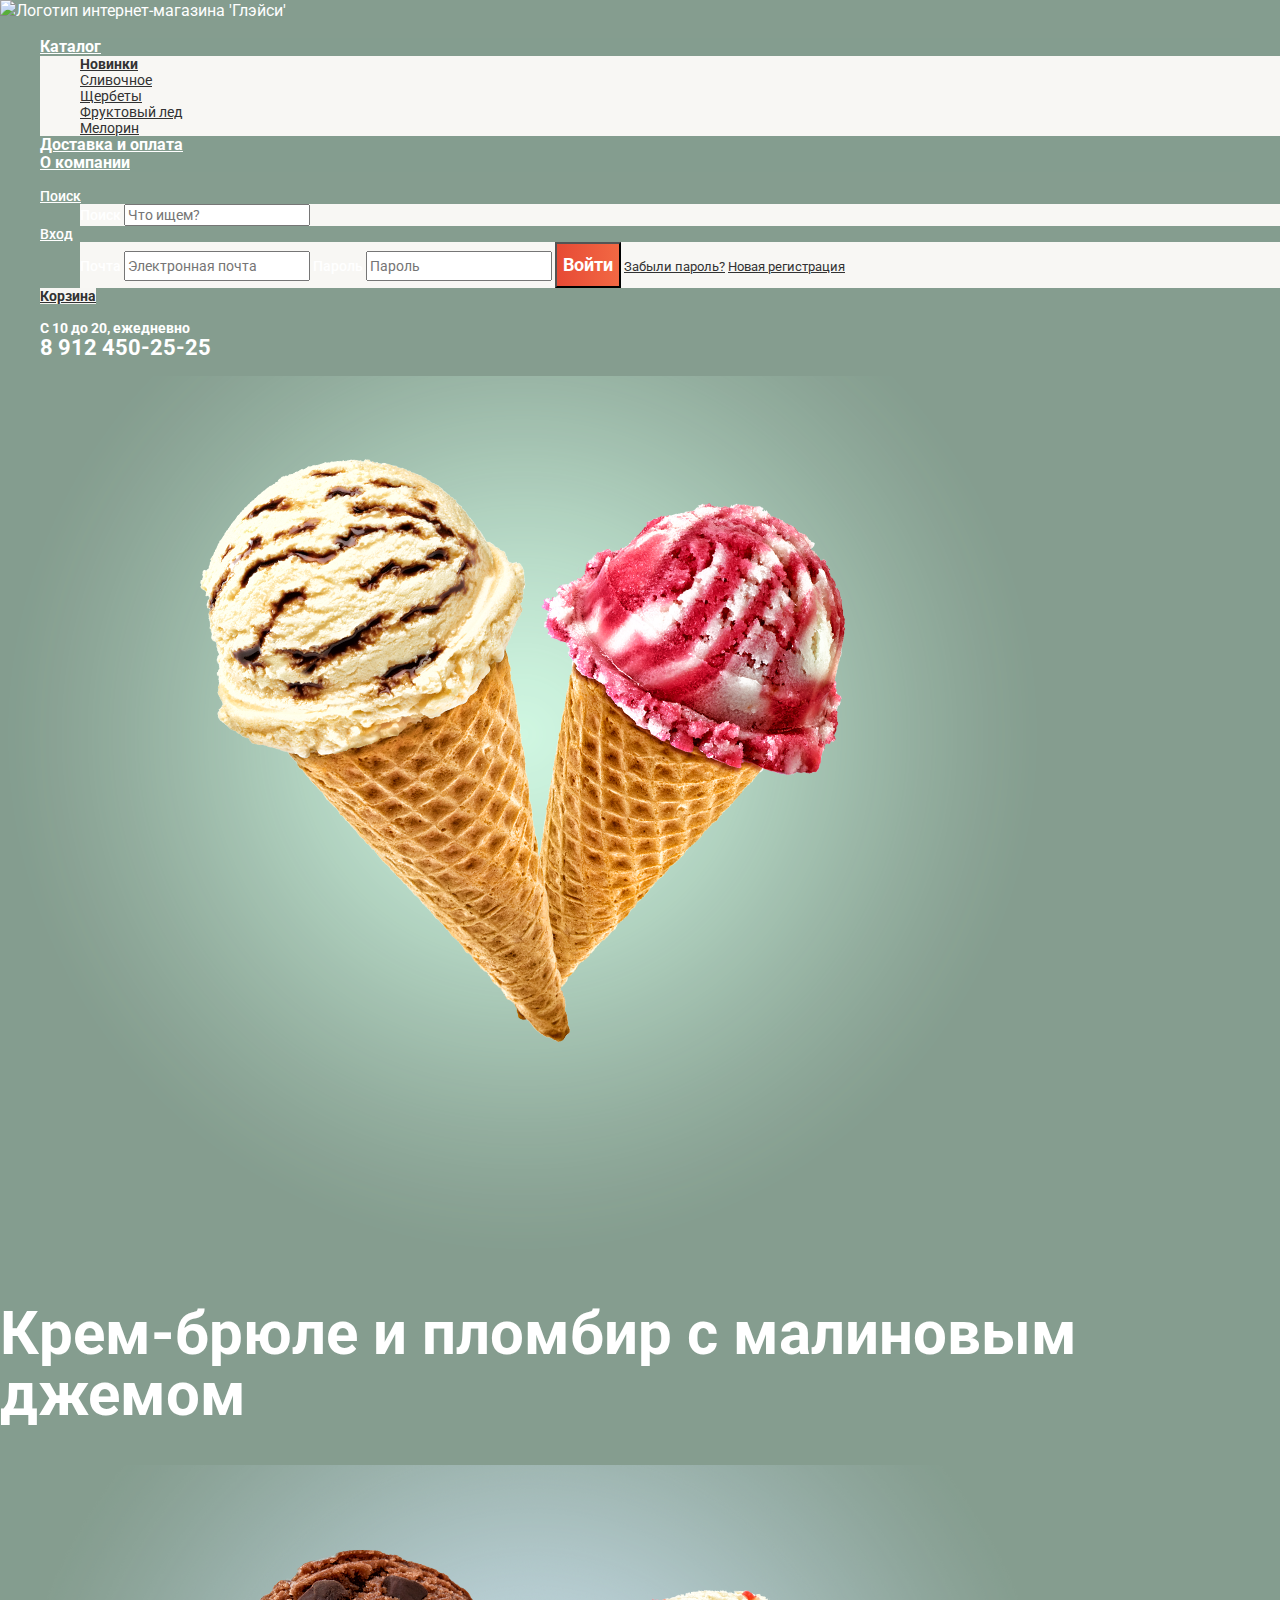
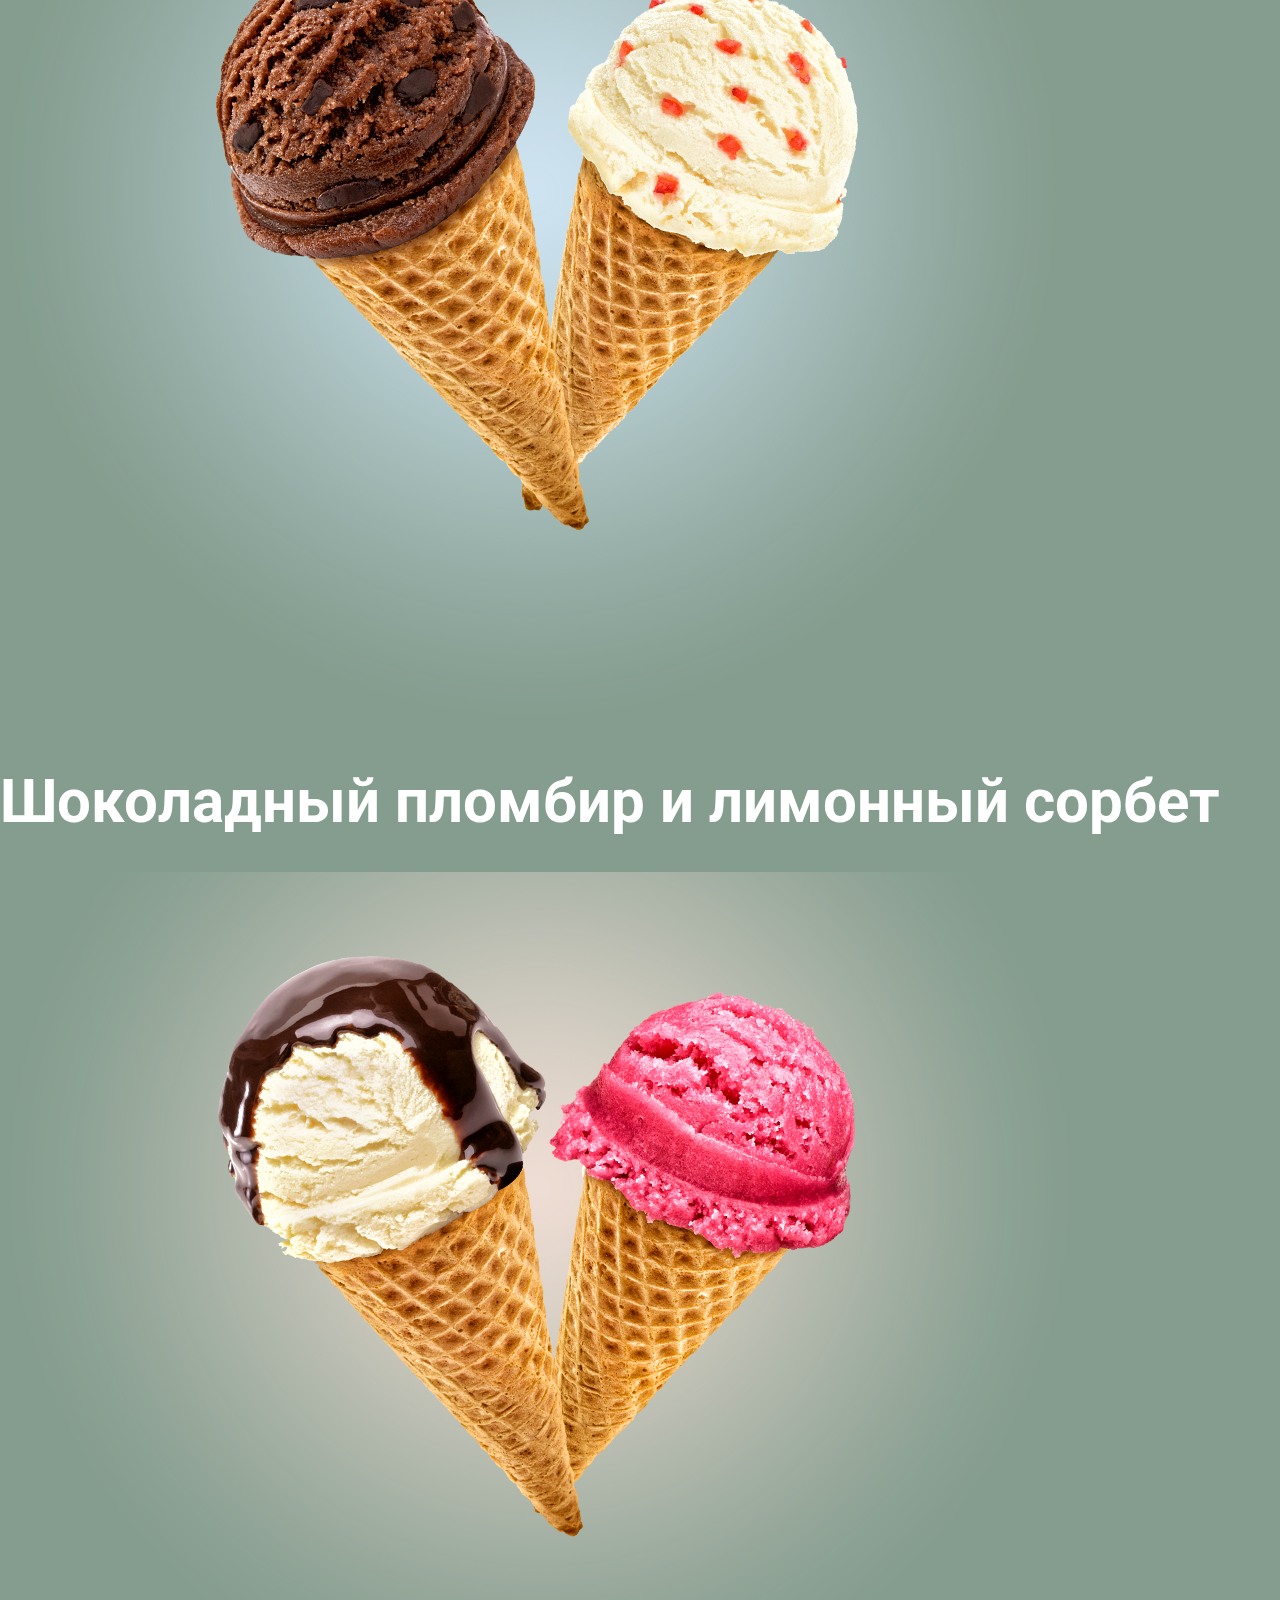
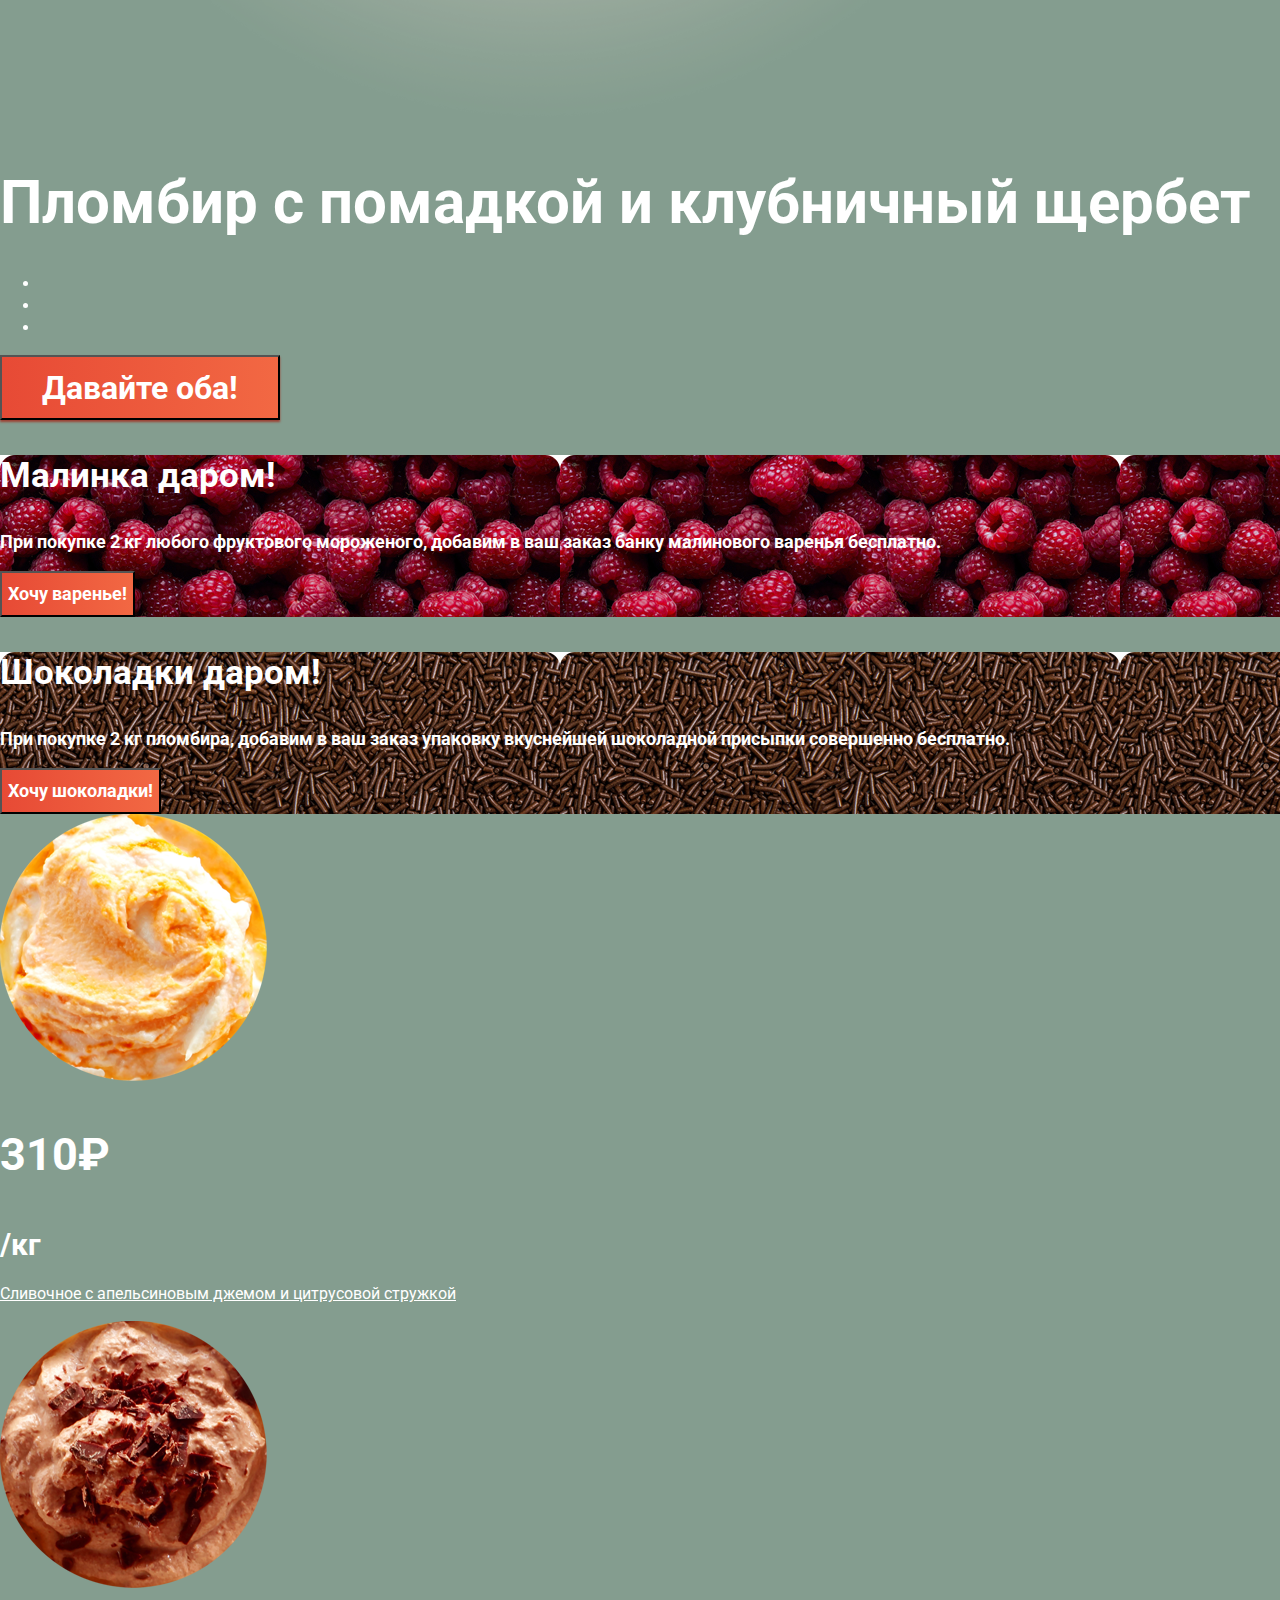
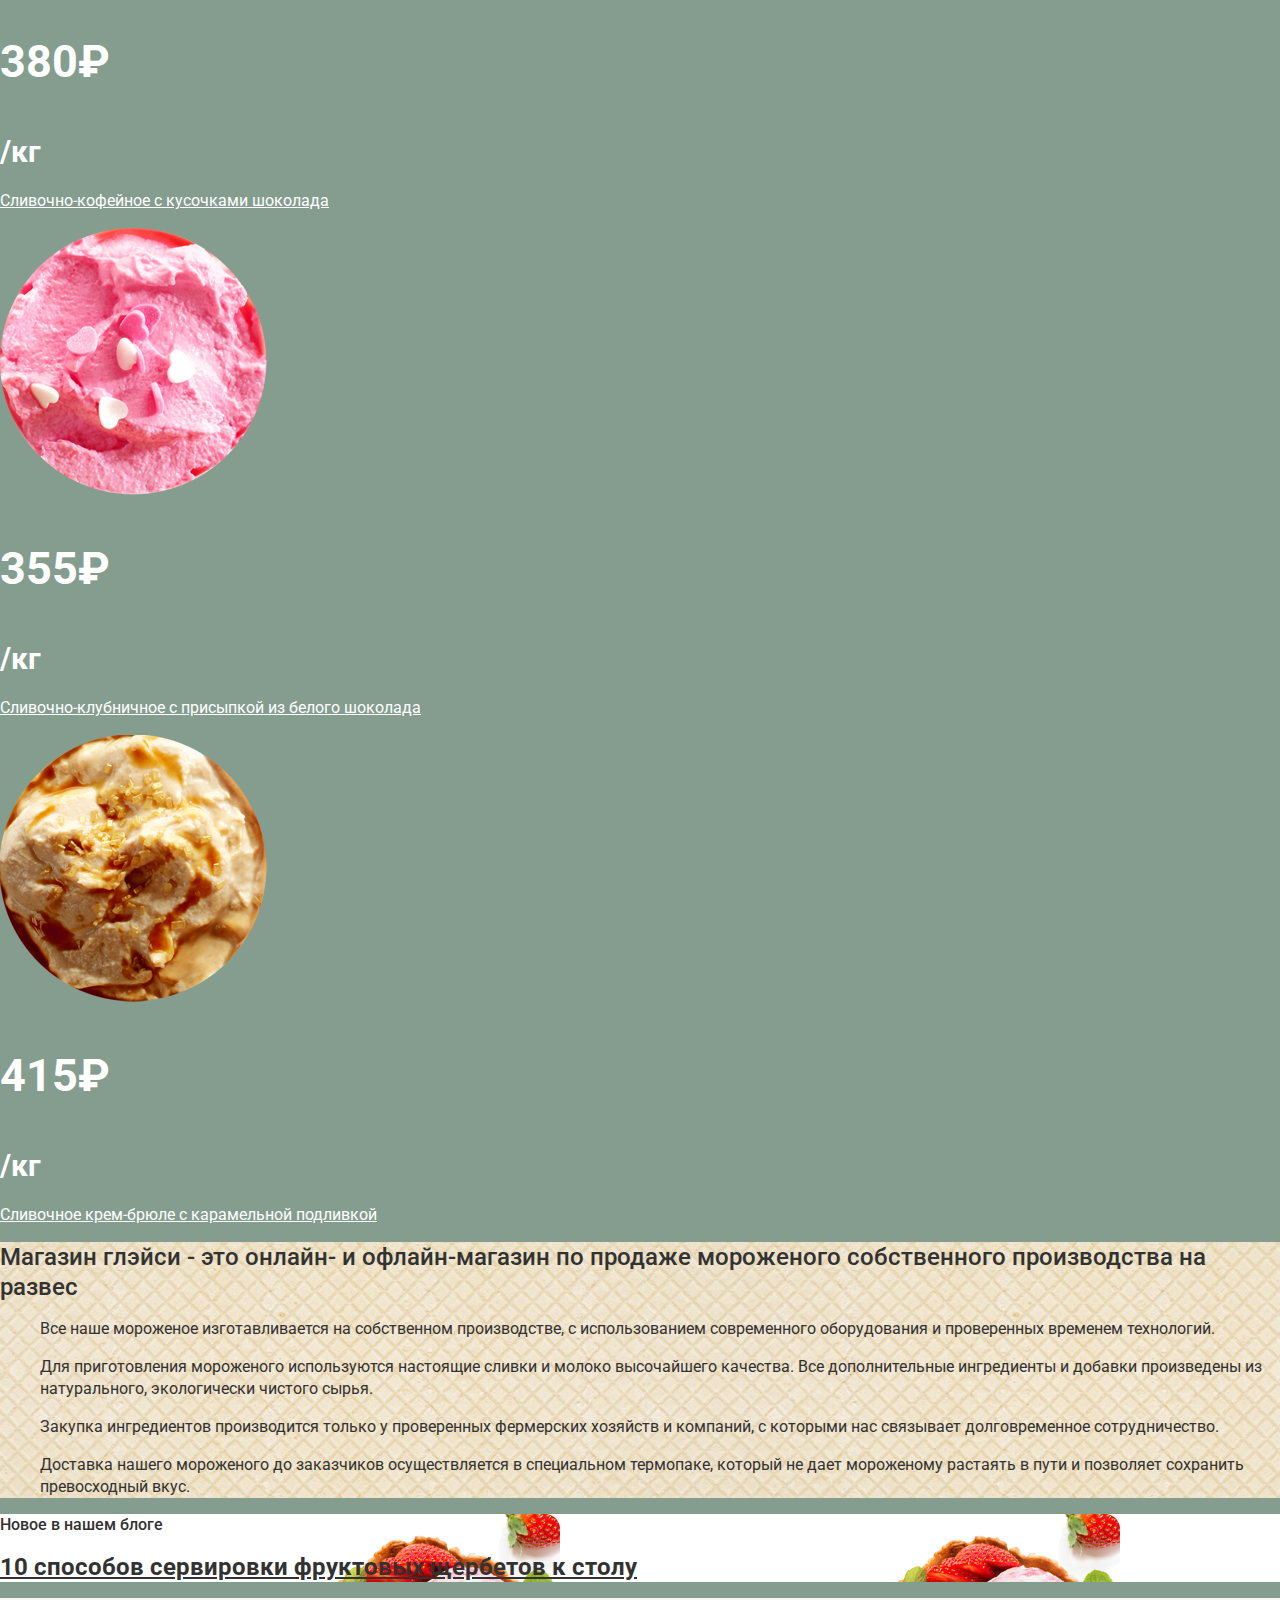
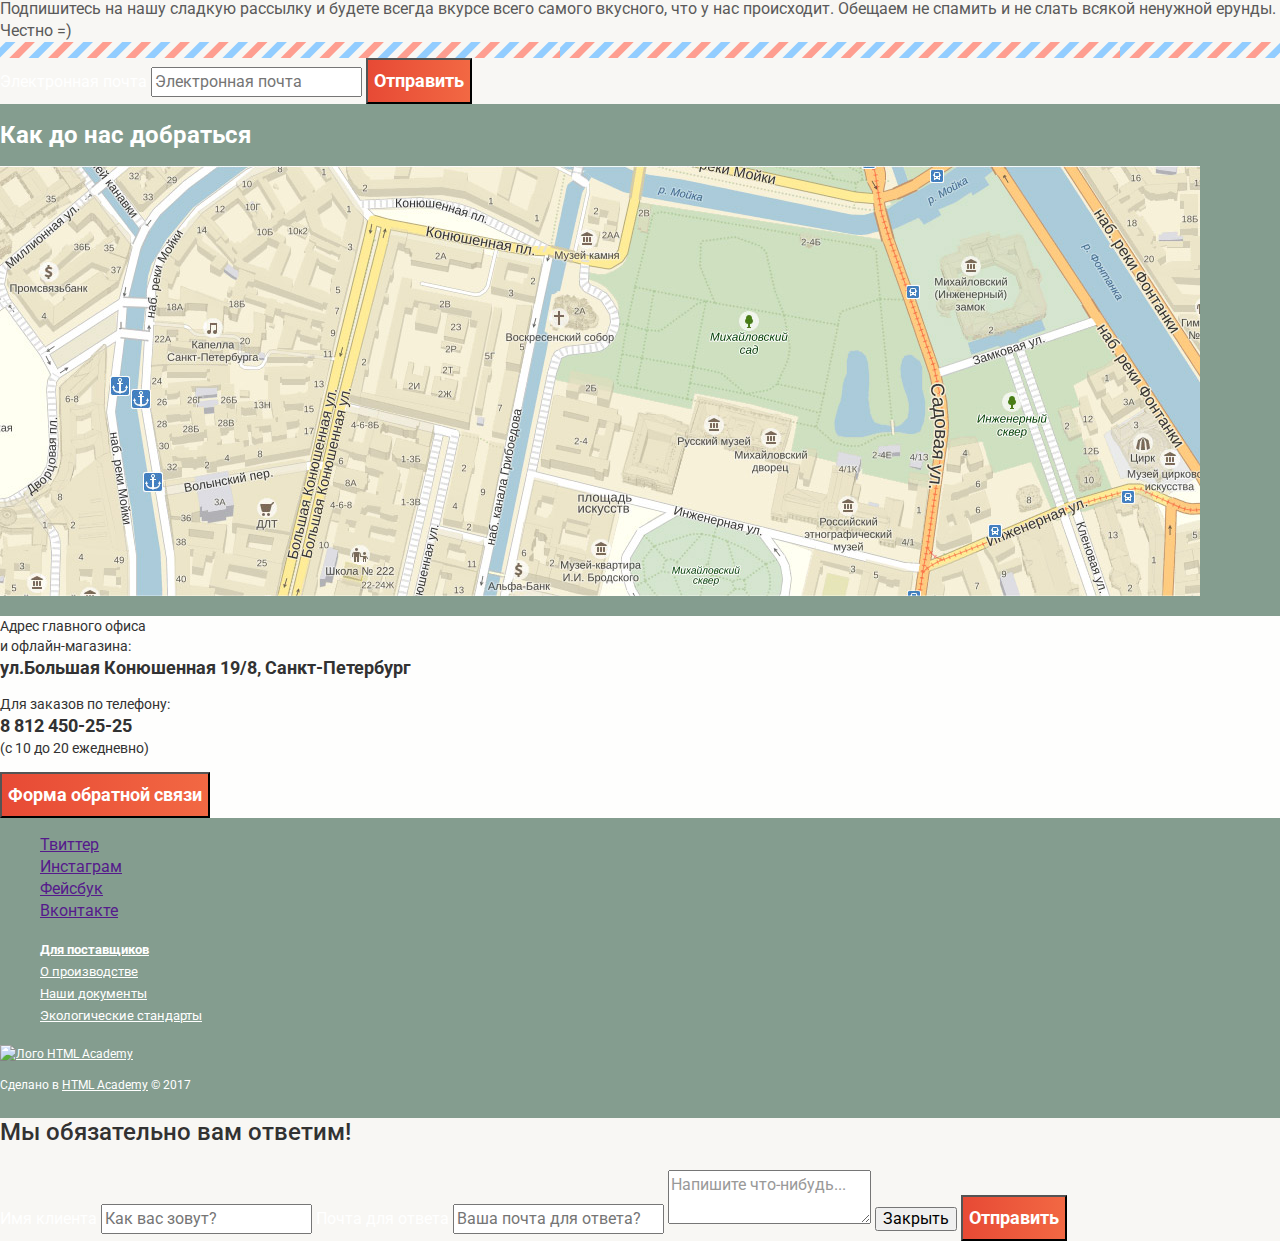
==== commit 89f1bf25: "добавлен слайдер+корзина" ====
--- a/index.html
+++ b/index.html
@@ -50,7 +50,7 @@
                              </form>
                          </li>
                      </ul>
-                 <li class="button-header basket"><a class="basket-link button-main-nav" href="basket.html">Корзина</a></li> <!--форма корзины-->
+                 <li class="button-header basket"><a class="basket-link button-main-nav" href="basket.html">Корзина</a></li>
               </ul>
           </nav>
           <ul class="main-header-info">
@@ -60,8 +60,25 @@
       </header>
              <!--   Главная страница   -->
       <main class="content">
-          <section class="slider">    
-              <button type="button" class="button-all">Давайте оба!</button>  <!-- РАЗМЕТИТЬ СЛАЙДЕР -->
+          <section class="slider">
+              <div class="slide-1">
+                 <img src="img/index/group-1.png" width="1045" height="881" alt="Изображение мороженого 'Крем-брюле' и 'Пломбир с малиновым джемом'">
+                 <h1>Крем-брюле и пломбир с малиновым джемом</h1>
+              </div>
+              <div class="slide-2">
+                  <img src="img/index/group-2.png" width="1065" height="859" alt="Изображение мороженого 'Шоколадный пломбир' и 'Лимонный сорбет'">
+                  <h1>Шоколадный пломбир и лимонный сорбет</h1>
+              </div>
+              <div>
+                  <img src="img/index/group-3.png" width="1079" height="854" alt="Изображение мороженого 'Пломбир с помадкой'и'Клубничный щербет'">
+                  <h1>Пломбир с помадкой и клубничный щербет</h1>
+              </div>
+              <ul class="fliper">  <!--Стилизовать в CSS-->
+                  <li></li>
+                  <li></li>
+                  <li></li>
+              </ul>
+              <button type="button" class="button-all">Давайте оба!</button> 
           </section> 
              <!-- Выгодные предложения-->
           <section class="attractive-offers">
--- a/css/style.css
+++ b/css/style.css
@@ -102,18 +102,24 @@
     color: #323232;
 }
 
-.catalog-group a:hover {
+.catalog-group:hover {
     background-color: #fbded7;
 }
 
-.catalog-group a:focus, 
-.catalog-group a:active {
+.catalog-group:focus, 
+.catalog-group:active {
     background-color: #f6b5a5;
 }
 
-/*Добавить эффект " находимся на странице "*/
-
-/* СЛАЙДЕР + кнопка */
+.catalog-page .catalog-group:nth-child(2){
+    background-color: #d07058;
+}
+
+.slider h1 {
+    font-size: 60px;
+    line-height: 61px;
+    font-weight: 700;
+}
 
 .offer-1 h3,
 .offer-2 h3 {
@@ -327,7 +333,7 @@
     background-image: linear-gradient( 90deg, rgb(231,74,53) 0%, rgb(242,104,67) 100%);
     box-shadow: 0px 2px 2px 0px rgba(172, 16, 0, 0.64);
     width: 280px;
-    height: 64px;
+    height: 65px;
     font-family: inherit;
     font-size: 32px;
     line-height: 44px;
@@ -336,7 +342,7 @@
 }
 
 .button-all:hover {
-    background-image: linear-gradient( 90deg, rgb(231,74,53) 0%, rgb(242,104,67) 100%);
+    background-image: linear-gradient( 90deg, rgb(241,123,100) 0%, rgb(241,123,100) 100%);
     box-shadow: 0px 2px 2px 0px rgba(172, 16, 0, 0.004);  
     width: 280px;
     height: 65px;
@@ -371,7 +377,7 @@
 }
 
 .button:hover {
-    background-image:linear-gradient( 90deg, rgb(231,74,53) 0%, rgb(242,104,67) 100%);
+    background-image:linear-gradient( 90deg, rgb(241,123,100) 0%, rgb(241,123,100) 100%);
     box-shadow: 0px 1px 2px 0px rgba(172, 16, 0, 0.004);
     height: 46px;
     font-family: inherit;
@@ -394,6 +400,50 @@
 
 /* СТРАНИЦА КАТАЛОГА */
 
+.catalog-page .catalog-link a{
+    color: #333333;
+    background-color: #d07058;
+    text-align: center;
+    vertical-align: middle;
+    padding-left: 14px;
+    padding-right: 14px;
+    padding-top: 10px;
+    padding-bottom: 10px;
+    border-radius: 5px;
+}
+.basket a {
+    background-color: #f7f6f3;
+    font-size: 14px;
+    line-height: 16px;
+    font-weight: 700;
+    color: #323232;
+}
+
+.sub-menu-basket {
+    background-color: #f8f7f4;
+}
+
+.sub-menu-basket td{
+    font-size: 13px;
+    line-height: 16px;
+    font-weight: 400;
+    color: #323232;
+}
+
+.sub-menu-basket span {
+    font-size: 13px;
+    line-height: 16px;
+    font-weight: 400;
+    color: #999999;
+}
+
+.sub-menu-basket p {
+    font-size: 15px;
+    line-height: 18px;
+    font-weight: 700;
+    color: #323232;
+}
+
 .path a {
     color: #ffffff;
     font-size: 14px;
@@ -431,6 +481,10 @@
     background-color: #a9b9af;
 }
 
+.item1:hover, .item2:hover, .item3:hover, .item4:hover,.item5:hover,.item6:hover,.item7:hover,.item8:hover,.item9:hover,.item10:hover,.item11:hover,.item12:hover {
+    background-color: #a4b5ab;
+}
+
 .items a {
     color: #ffffff;
     font-size: 16px;
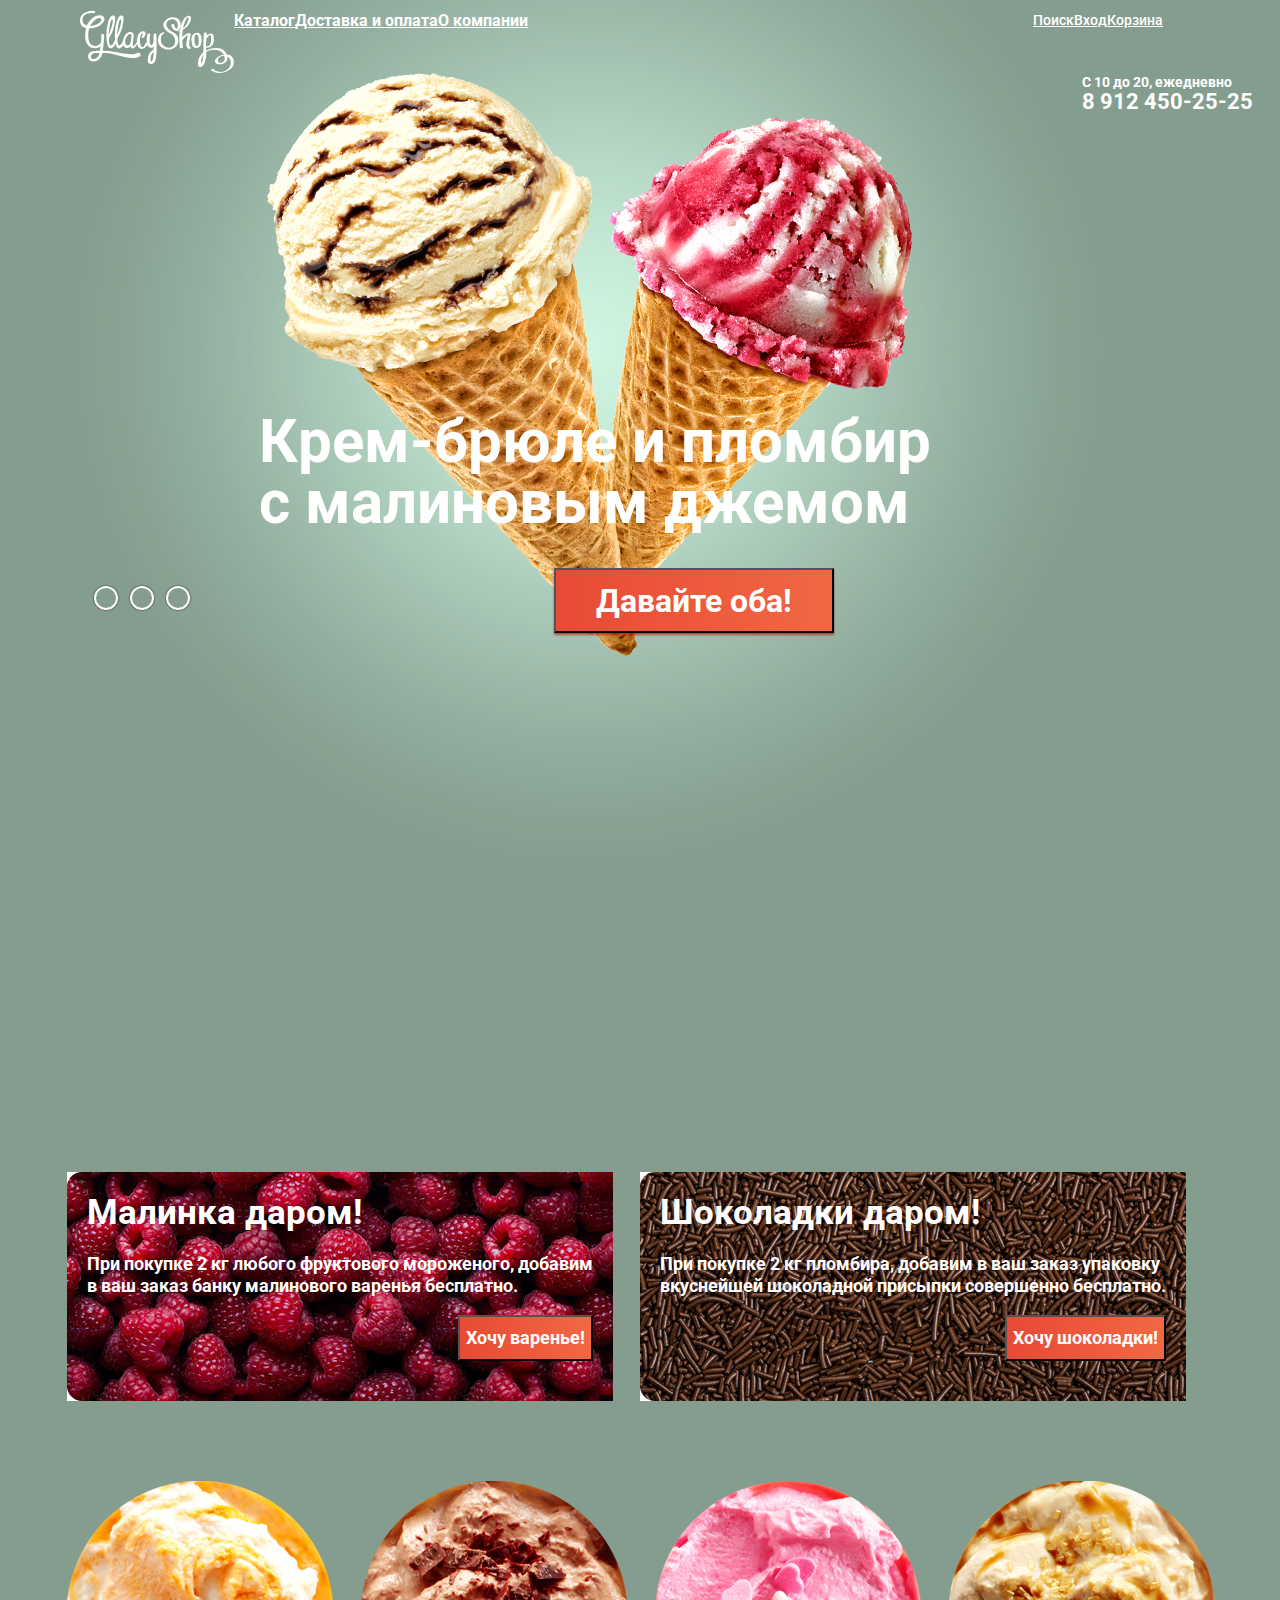
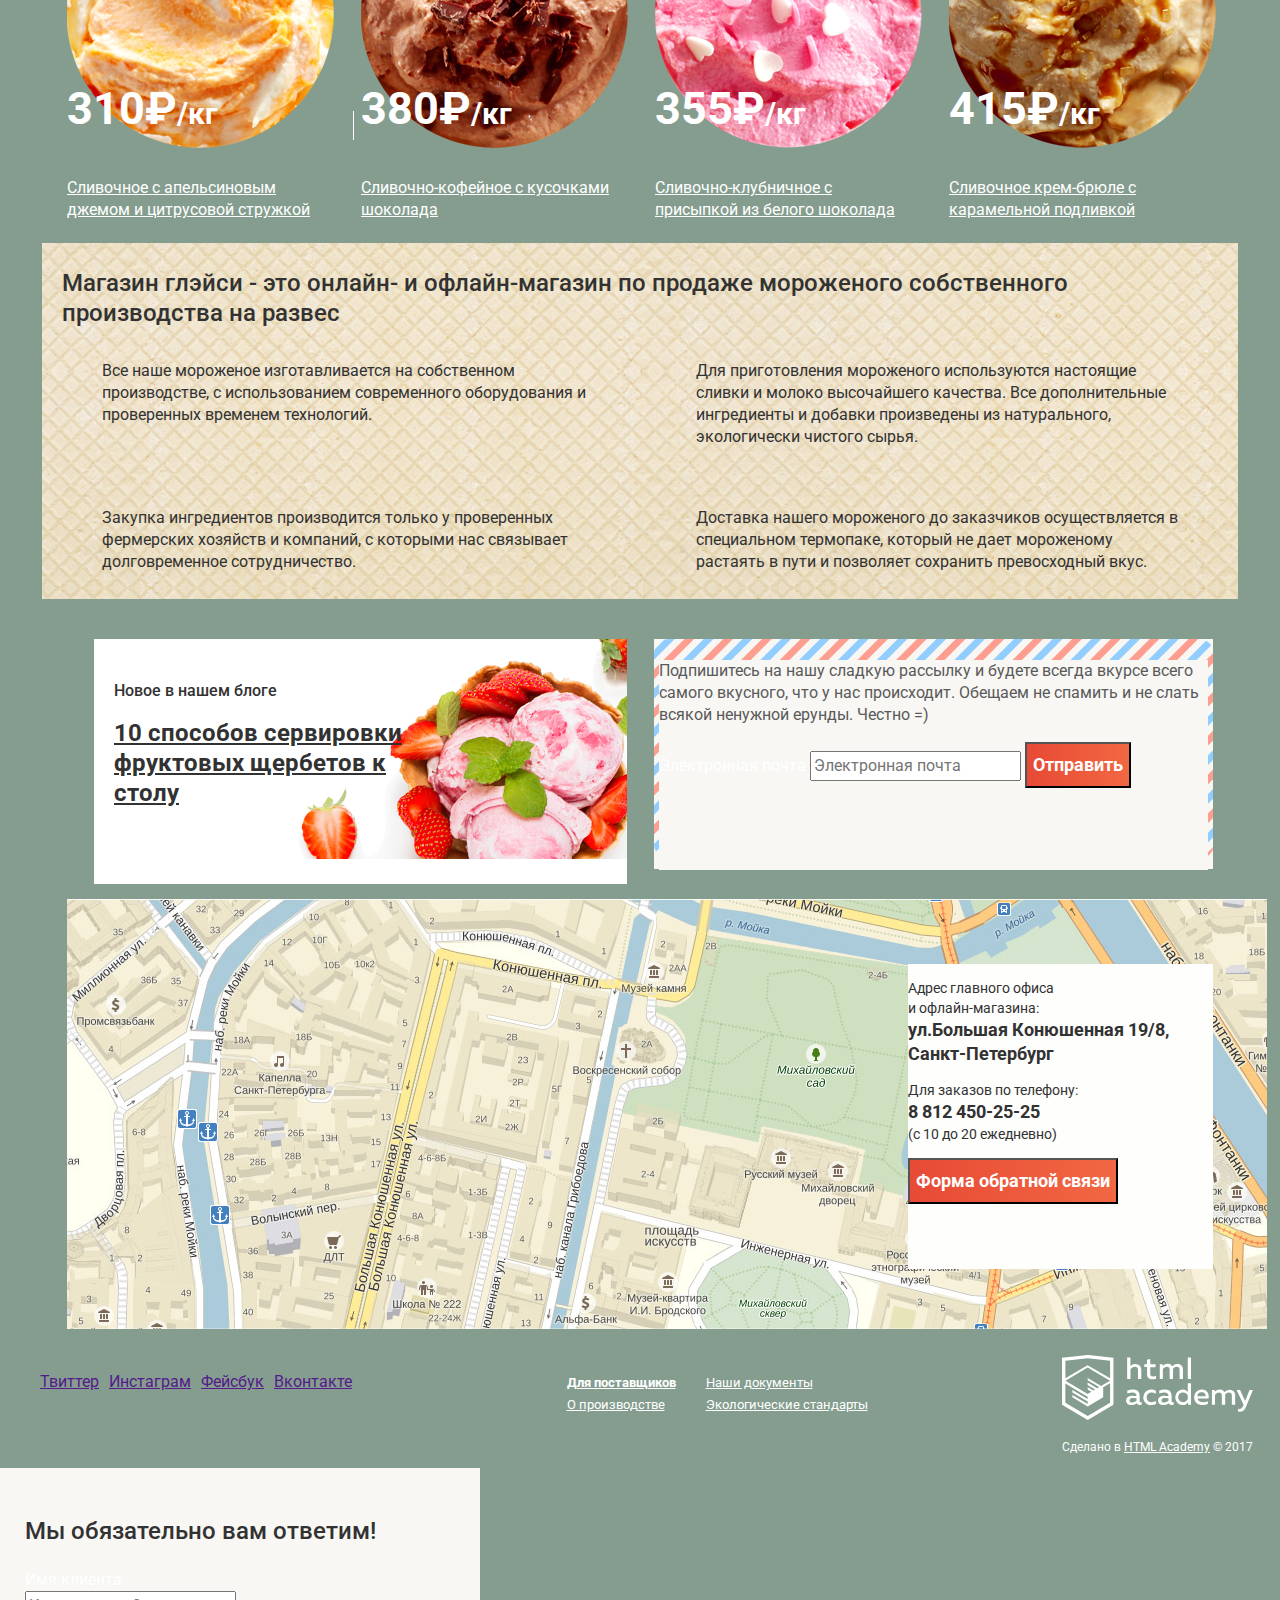
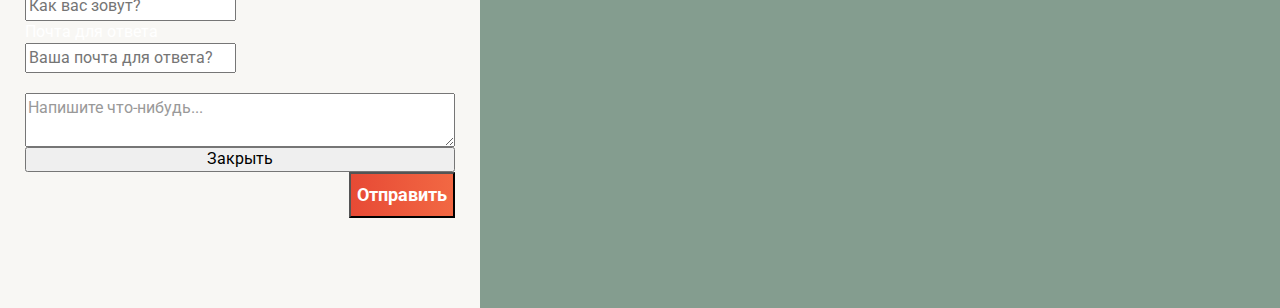
==== commit 07fb7bb4: "Разметил:" ====
--- a/index.html
+++ b/index.html
@@ -9,49 +9,53 @@
   </head>
   <body>
                 <!--  Заголовок сайта   -->
-      <header>
+      <header class="main-header container">
           <nav class="main-navigation">
-              <a class="main-header-logo">
-              <img src="" alt="Логотип интернет-магазина 'Глэйси' ">
-              </a> <!--переделать ссылку-->
-              <ul class="site-navigation">   
-                  <li class="catalog-link"><a class="button-main" href="catalog.html">Каталог</a></li>
-                        <ul class="sub-menu-catalog">                  <!-- Всплывающее меню каталога-->
-                            <li class="catalog-group-new"><a href="new.html">Новинки</a></li>
-                            <li class="catalog-group"><a href="catalog-goup1.html">Сливочное</a></li>
-                            <li class="catalog-group"><a href="catalog-goup2.html">Щербеты</a></li>
-                            <li class="catalog-group"><a href="catalog-goup3.html">Фруктовый лед</a></li>
-                            <li class="catalog-group"><a href="catalog-goup4.html">Мелорин</a></li>
-                        </ul>
-                  <li class="delivery-link"><a class="button-main" href="delivery.html">Доставка и оплата</a></li>
-                  <li class="about-link"><a class="button-main" href="about.html">О компании</a></li>
-              </ul>
-              <ul class="user-navigation">            
-                 <li class="button-main-nav"><a href="#">Поиск</a></li> 
-                     <ul class="sub-menu-search">                   <!--Всплывающая форма поиска-->      
-                         <li>                 
-                             <form class="search-form" method="post" action="https://echo.htmlacademy.ru">
-                                 <label class="visually-hidden" for="search">Поиск</label>
-                                 <input type="search" id="search" name="search" placeholder="Что ищем?">
-                             </form>
-                         </li>
-                     </ul>  
-                 <li class="button-header login"><a class="login-link button-main-nav " href="login.html">Вход</a></li> 
-                     <ul class="sub-menu-login">                    <!-- Всплывающая форма входа-->
-                         <li>
-                             <form class="login-form" method="post" action="https://echo.htmlacademy.ru">
-                                 <label class="visually-hidden" for="login">Почта</label>
-                                 <input type="email" id="login" name="login" placeholder="Электронная почта">
-                                 <label class="visually-hidden" for="password">Пароль</label>
-                                 <input type="password" id="password" name="password" placeholder="Пароль">
-                                 <button type="submit" class="button">Войти</button>
-                                 <a class="restore" href="#">Забыли пароль?</a>
-                                 <a class="registration" href="#">Новая регистрация</a>
-                             </form>
-                         </li>
-                     </ul>
-                 <li class="button-header basket"><a class="basket-link button-main-nav" href="basket.html">Корзина</a></li>
-              </ul>
+              <a class="main-header-logo" href="index.html">
+              <img src="/img/svg/svg-gllacy/logo.svg" width="154" height="64" alt="Логотип интернет-магазина 'Глэйси' ">
+              </a>
+              <div class="main-navigation-wrapper">
+                 <div class="container">
+                      <ul class="site-navigation">   
+                          <li class="catalog-link"><a class="button-main" href="catalog.html">Каталог</a></li>
+                                <ul class="sub-menu-catalog">                  <!-- Всплывающее меню каталога-->
+                                    <li class="catalog-group-new"><a href="new.html">Новинки</a></li>
+                                    <li class="catalog-group"><a href="catalog-goup1.html">Сливочное</a></li>
+                                    <li class="catalog-group"><a href="catalog-goup2.html">Щербеты</a></li>
+                                    <li class="catalog-group"><a href="catalog-goup3.html">Фруктовый лед</a></li>
+                                    <li class="catalog-group"><a href="catalog-goup4.html">Мелорин</a></li>
+                                </ul>
+                          <li class="delivery-link"><a class="button-main" href="delivery.html">Доставка и оплата</a></li>
+                          <li class="about-link"><a class="button-main" href="about.html">О компании</a></li>
+                      </ul>
+                      <ul class="user-navigation">            
+                         <li class="button-main-nav"><a href="#">Поиск</a></li> 
+                             <ul class="sub-menu-search">                   <!--Всплывающая форма поиска-->      
+                                 <li>                 
+                                     <form class="search-form" method="post" action="https://echo.htmlacademy.ru">
+                                         <label class="visually-hidden" for="search">Поиск</label>
+                                         <input type="search" id="search" name="search" placeholder="Что ищем?">
+                                     </form>
+                                 </li>
+                             </ul>  
+                         <li class="button-header login"><a class="login-link button-main-nav " href="login.html">Вход</a></li> 
+                             <ul class="sub-menu-login">                    <!-- Всплывающая форма входа-->
+                                 <li>
+                                     <form class="login-form" method="post" action="https://echo.htmlacademy.ru">
+                                         <label class="visually-hidden" for="login">Почта</label>
+                                         <input type="email" id="login" name="login" placeholder="Электронная почта">
+                                         <label class="visually-hidden" for="password">Пароль</label>
+                                         <input type="password" id="password" name="password" placeholder="Пароль">
+                                         <button type="submit" class="button">Войти</button>
+                                         <a class="restore" href="#">Забыли пароль?</a>
+                                         <a class="registration" href="#">Новая регистрация</a>
+                                     </form>
+                                 </li>
+                             </ul>
+                         <li class="button-header basket"><a class="basket-link button-main-nav" href="basket.html">Корзина</a></li>
+                      </ul>
+                  </div>
+              </div>
           </nav>
           <ul class="main-header-info">
               <li class="work-time">С 10 до 20, ежедневно</li>
@@ -60,70 +64,92 @@
       </header>
              <!--   Главная страница   -->
       <main class="content">
-          <section class="slider">
+          <section class="slider container">
+            <div class="slider-inner">
+             <div class="slider-slides">
               <div class="slide-1">
                  <img src="img/index/group-1.png" width="1045" height="881" alt="Изображение мороженого 'Крем-брюле' и 'Пломбир с малиновым джемом'">
-                 <h1>Крем-брюле и пломбир с малиновым джемом</h1>
+                 <h1>Крем-брюле и пломбир<br> с малиновым джемом</h1>
               </div>
               <div class="slide-2">
                   <img src="img/index/group-2.png" width="1065" height="859" alt="Изображение мороженого 'Шоколадный пломбир' и 'Лимонный сорбет'">
-                  <h1>Шоколадный пломбир и лимонный сорбет</h1>
-              </div>
-              <div>
+                  <h1>Шоколадный пломбир<br> и лимонный сорбет</h1>
+              </div>
+              <div class="slide-3">
                   <img src="img/index/group-3.png" width="1079" height="854" alt="Изображение мороженого 'Пломбир с помадкой'и'Клубничный щербет'">
-                  <h1>Пломбир с помадкой и клубничный щербет</h1>
-              </div>
-              <ul class="fliper">  <!--Стилизовать в CSS-->
-                  <li></li>
-                  <li></li>
-                  <li></li>
-              </ul>
-              <button type="button" class="button-all">Давайте оба!</button> 
+                  <h1>Пломбир с помадкой<br> и клубничный щербет</h1>
+              </div>
+              </div>
+            </div>
+              <!-- КНОПКИ СЛАЙДЕРА -->
+              <div class="slider-btns-wrapper">
+                  <div class="btns">
+                      <input type="radio" id="btn-1" name="btn" checked>
+                      <input type="radio" id="btn-2" name="btn">
+                      <input type="radio" id="btn-3" name="btn">
+                  </div>
+                  <!--   ПОДПИСИ К КНОПКАМ           -->
+                  <div class="slider-controls">
+                      <label for="btn-1"></label>
+                      <label for="btn-2"></label>
+                      <label for="btn-3"></label>
+                  </div>
+                  <!--  КНОПКА ОБА-->
+                  <button type="button" class="button-all">Давайте оба!</button>
+              </div>
           </section> 
              <!-- Выгодные предложения-->
-          <section class="attractive-offers">
+          <section class="attractive-offers container">
              <!-- 1-е предложение-->
               <section class="offer-1">
-                  <h3>Малинка даром!</h3>
-                  <p> При покупке 2 кг любого фруктового мороженого, добавим в ваш заказ банку малинового варенья бесплатно.</p>
-                  <button type="button" class="button">Хочу варенье!</button>
+                 <div class="offer-1-wrap">
+                      <h3>Малинка даром!</h3>
+                      <p> При покупке 2 кг любого фруктового мороженого, добавим <br> в ваш заказ банку малинового варенья бесплатно.</p>
+                      <button type="button" class="button">Хочу варенье!</button>
+                 </div>
               </section>
               <!-- 2-е предложение-->
               <section class="offer-2">
-                  <h3>Шоколадки даром!</h3>
-                  <p> При покупке 2 кг пломбира, добавим в ваш заказ упаковку вкуснейшей шоколадной присыпки совершенно бесплатно.</p>
-                  <button type="button" class="button">Хочу шоколадки!</button>
+                 <div class="offer-2-wrap">
+                      <h3>Шоколадки даром!</h3>
+                      <p> При покупке 2 кг пломбира, добавим в ваш заказ упаковку вкуснейшей шоколадной присыпки совершенно бесплатно.</p>
+                      <button type="button" class="button">Хочу шоколадки!</button>
+                  </div>
               </section>
           </section>
               <!-- Хиты продаж-->
-          <section class="best-sales">
+          <section class="best-sales container">
              <!-- 1 ХИТ продаж-->
              <section class="best-sale-1">                   
                 <img src="img/index/1.png" width="267" height="267" alt="Изображение мороженого ХИТ-'Сливочное с апельсиновым джемом'">
-                <h3>310₽</h3><span class="unit-of-measurement">/кг</span>
-                <p><a href="#">Сливочное с апельсиновым джемом и цитрусовой стружкой</a></p> <!-- Ссылка на каталог и соотв. элемент-->
+                <div class="hit-price"><h3>310₽</h3><span class="unit-of-measurement">/кг</span>
+                <p><a href="#">Сливочное с апельсиновым <br> джемом и цитрусовой стружкой</a></p>
+                </div> <!-- Ссылка на каталог и соотв. элемент-->
              </section>
              <!-- 2 ХИТ продаж-->
              <section class="best-sale-2">
                 <img src="img/index/2.png" width="267" height="267" alt="Изображение мороженого ХИТ-'Сливочно-кофейное'">
-                <h3>380₽</h3><span class="unit-of-measurement">/кг</span>
-                <p><a href="#">Сливочно-кофейное с кусочками шоколада</a></p> <!-- Ссылка на каталог и соотв. элемент-->
+                <div class="hit-price"><h3>380₽</h3><span class="unit-of-measurement">/кг</span>
+                <p><a href="#">Сливочно-кофейное с кусочками<br> шоколада</a></p>
+                </div> <!-- Ссылка на каталог и соотв. элемент-->
              </section>
              <!-- 3 ХИТ продаж-->
              <section class="best-sale-3">
                 <img src="img/index/3.png" width="267" height="267" alt="Изображение мороженого ХИТ-'Сливочно-клубничное'">
-                <h3>355₽</h3><span class="unit-of-measurement">/кг</span>
-                <p><a href="#">Сливочно-клубничное с присыпкой из белого шоколада</a></p> <!-- Ссылка на каталог и соотв. элемент-->
+                <div class="hit-price"><h3>355₽</h3><span class="unit-of-measurement">/кг</span>
+                <p><a href="#">Сливочно-клубничное с<br> присыпкой из белого шоколада</a></p>
+                </div> <!-- Ссылка на каталог и соотв. элемент-->
              </section>
              <!-- 4 ХИТ продаж-->
              <section class="best-sale-4">
                 <img src="img/index/4.png" width="267" height="267" alt="Изображение мороженого ХИТ-'Сливочное крем-брюле'">
-                <h3>415₽</h3><span class="unit-of-measurement">/кг</span>
-                <p><a href="#">Сливочное крем-брюле с карамельной подливкой</a></p> <!-- Ссылка на каталог и соотв. элемент-->
+                <div class="hit-price"><h3>415₽</h3><span class="unit-of-measurement">/кг</span>
+                <p><a href="#">Сливочное крем-брюле с<br> карамельной подливкой</a></p>
+                </div> <!-- Ссылка на каталог и соотв. элемент-->
              </section>
           </section>
               <!-- Преимущества магазина-->
-          <section class="features">
+          <section class="features container">
               <b>Магазин глэйси - это онлайн- и офлайн-магазин по продаже мороженого собственного производства на развес</b>
               <ul class="features-list">
                   <li class="features-item">
@@ -141,22 +167,26 @@
               </ul>
           </section>
                   <!-- БЛОГ-->
+          <div class="wrapper-blog-sub container">
           <section class="blog">
               <p>Новое в нашем блоге</p>
-              <b><a href="#">10 способов сервировки фруктовых щербетов к столу</a></b>  <!--Ссылка на блог -->
+              <b><a href="#">10 способов сервировки<br> фруктовых щербетов к<br> столу</a></b>  <!--Ссылка на блог -->
           </section>
                   <!-- Подписка-->
           <section class="subscribtion">
+             <div class="sub-inner">
               <p>Подпишитесь на нашу сладкую рассылку и будете всегда вкурсе всего самого вкусного, что у нас происходит. Обещаем не спамить и не слать всякой ненужной ерунды. Честно =)</p>
               <form class="subscribe-form" method="post" action="https://echo.htmlacademy.ru">
                   <label class="visually-hidden" for="sub-email" >Электронная почта</label>
                   <input type="email" id="sub-email" name="sub-email" placeholder="Электронная почта"> 
                   <button class="button" type="submit">Отправить</button>
               </form>
-          </section>
+             </div>
+          </section>
+          </div>
           <!-- Карта-->
-          <section class="map">
-              <h2 class="visually-hidden">Как до нас добраться</h2>
+          <div class="map-contacts-wrapper">
+          <section class="map container">
               <img src="img/index/map.jpg" width="1200" height="430" alt="Магазин находится по адресу: ул.Большая Конюшенная 19/8, Санкт-петербург">
           </section>
           <!-- Контакты-->
@@ -169,12 +199,13 @@
               </p>
               <button type="button" class="button">Форма обратной связи</button> 
           </section>
+          </div>
       </main>
              <!-- Подвал-->
       <footer class="main-footer">
              <!-- Соц. сети-->
           <div class="footer-social">
-              <ul>
+              <ul class="social-links">
                   <li><a class="social-button" href="">Твиттер</a></li>     <!-- Картинки вместо подписей-->
                   <li><a class="social-button" href="">Инстаграм</a></li>
                   <li><a class="social-button" href="">Фейсбук</a></li>
@@ -183,7 +214,7 @@
           </div>
               <!-- Ссылки на разделы-->
           <div class="links">
-              <ul>
+              <ul class="links-other">
                   <li class="supplier"><a href="#">Для поставщиков</a></li>        
                   <li><a href="#">О производстве</a></li>
                   <li><a href="#">Наши документы</a></li>
@@ -192,7 +223,7 @@
           </div>
                   <!-- Копирайт-->
           <div class="copyright">
-              <a href="https://htmlacademy.ru/"><img src="http://placehold.it/150x100" alt="Лого HTML Academy"></a> <!--Кликабельное лого--> 
+              <a href="https://htmlacademy.ru/"><img src="/img/svg/svg-gllacy/logo-htmlacademy.svg" alt="Лого HTML Academy"></a> <!--Кликабельное лого--> 
               <p>Сделано в <a href="https://htmlacademy.ru/">HTML Academy</a> © 2017</p>
           </div>
       </footer>
@@ -200,12 +231,12 @@
          <form class="feedback-form" method="post" action="https://echo.htmlacademy.ru">
              <h3>Мы обязательно вам ответим!</h3>
              <label class="visually-hidden" for="user-name">Имя клиента</label>
-             <input type="text" id="user-name" name="user-name" placeholder="Как вас зовут?">
+             <input class="user-name-input" type="text" id="user-name" name="user-name" placeholder="Как вас зовут?">
              <label class="visually-hidden" for="feedback-mail">Почта для ответа</label>
-             <input type="email" id="feedback-mail" name="feedback-mail" placeholder="Ваша почта для ответа?">
+             <input class="mail-input" type="email" id="feedback-mail" name="feedback-mail" placeholder="Ваша почта для ответа?">
              <textarea id="message" name="message">Напишите что-нибудь...</textarea>
              <button type="button" class="button-close">Закрыть</button>       <!--КРЕСТИК ВМЕСТО ПОДПИСИ-->
-             <button type="submit" class="button">Отправить</button>
+             <button type="submit" class="button feedback-send">Отправить</button>
          </form>
       </div>
   </body>
--- a/css/style.css
+++ b/css/style.css
@@ -39,6 +39,7 @@
 .site-navigation a,
 .user-navigation a {
     color: #ffffff;
+    display: inline-block;
 }
 
 .login-form a{
@@ -94,8 +95,20 @@
     font-weight: 400;
 }
 
+.site-navigation .catalog-link {
+    position: relative;
+}
+
 .sub-menu-catalog {
     background-color: #f8f7f4;
+    display: none;
+    position: absolute;
+    top: 10px;
+    z-index: 10;
+}
+
+.site-navigation .catalog-link:hover .sub-menu-catalog {
+    display: inline-block;
 }
 
 .sub-menu-catalog a {
@@ -115,12 +128,93 @@
     background-color: #d07058;
 }
 
+.user-navigation > li {
+    position: relative;
+}
+
+.user-navigation .sub-menu-search {
+    position: absolute;
+    display: none;
+    top: 10px;
+    z-index: 10;
+}
+
+.user-navigation > li:hover .sub-menu-search {
+    display: block;
+}
+
+.user-navigation .sub-menu-login {
+    position: absolute;
+    display: none;
+    top: 10px;
+    z-index: 10;
+}
+
+.user-navigation > li:hover .sub-menu-login {
+    display: block;
+}
+
+/*Слайдер*/
 .slider h1 {
     font-size: 60px;
     line-height: 61px;
     font-weight: 700;
 }
 
+.slider-slides {
+    width: 300%;
+    display: flex;
+    flex-direction: row;
+    justify-content: space-between;
+}
+
+.slider-inner {
+   overflow: hidden; 
+}
+
+/*Кнопки Слайдера*/
+.slider-controls label {
+    display: inline-block;
+    width: 20px;
+    height: 20px;
+    border-radius: 50%;
+    margin-right: 8px;
+    box-shadow: 0px 0px 2px 0px rgba(0,0,0,0.8);
+    cursor: pointer;
+    border: 2px solid #ffffff;
+    background-color: #849d8f;
+    
+}
+
+.btns input{
+    display: none;
+}
+
+#btn-1:checked ~ .slider-controls label[for="btn-1"] {
+    background-color: #ffffff;
+}
+
+#btn-2:checked ~ .slider-controls label[for="btn-2"] {
+    background-color: #ffffff;
+}
+
+#btn-3:checked ~ .slider-controls label[for="btn-3"] {
+    background-color: #ffffff;
+}
+
+#btn-1:checked ~ .slider-inner .slider-slides {
+    transform: translate(0);
+}
+
+#btn-2:checked ~ .slider-inner .slider-slides {
+    transform: translate(-1065px);
+}
+
+#btn-2:checked ~ .slider-inner .slider-slides {
+    transform: translate(-2130px);
+}
+
+/*Предложения*/
 .offer-1 h3,
 .offer-2 h3 {
     font-size: 35px;
@@ -138,12 +232,34 @@
 .offer-1 {
     background-color: #a5233d;
     background-image: url(/img/index/backgrounds/%D0%9C%D0%B0%D0%BB%D0%B8%D0%BD%D0%BE%D0%B2%D1%8B%D0%B9%20%D1%84%D0%BE%D0%BD.jpg);
+    background-repeat: no-repeat;
+    width: 560px;
+    height: 229px;
+    overflow: hidden;
+    margin-right: 27px;
+    margin-bottom: 40px;
 }
 
 .offer-2 {
     background-color: #3e2316;
     background-image: url(/img/index/backgrounds/%D0%A8%D0%BE%D0%BA%D0%BE%D0%BB%D0%B0%D0%B4%D0%BD%D1%8B%D0%B9%20%D1%84%D0%BE%D0%BD.jpg);
-}
+    background-repeat: no-repeat;
+    width: 560px;
+    height: 229px;
+    overflow: hidden;
+    margin-right: 27px;
+    margin-bottom: 40px;
+}
+
+.slider-slides .slide-1 img {
+    position: relative;
+}
+.slider-slides .slide-1 h1 {
+    position: absolute;
+    top: 381px;
+    left: 192px;
+}
+
 
 /*Кнопки*/
 
@@ -169,6 +285,10 @@
 .features {
     background-color: #ecdfc2;
     background-image: url(/img/index/backgrounds/%D0%B2%D0%B0%D1%84%D0%BB%D1%8F.jpg);
+    width: 1146px;
+    height: 306px;
+    margin: 40px 27px;
+    
 }
 
 .features b {
@@ -189,6 +309,10 @@
     color: #323232;
     background-color: #ffffff;
     background-image: url(/img/index/backgrounds/%D0%9A%D0%BB%D1%83%D0%B1%D0%BD%D0%B8%D1%87%D0%BD%D1%8B%D0%B9%20%D1%84%D0%BE%D0%BD.jpg);
+    background-repeat: no-repeat;
+    width: 560px;
+    height: 220px;
+    margin-bottom: 40px;
 }
 
 .blog p {
@@ -207,6 +331,10 @@
 .subscribtion {
     background-color: #f8f7f4;
     background-image: url(/img/svg/svg-gllacy/bg-post.svg);
+    background-repeat: no-repeat;
+    width: 560px;
+    height: 220px;
+    margin-bottom: 40px;
 }
 
 .subscribtion p {
@@ -227,10 +355,19 @@
     font-weight: 400;
 }
 
+.subscribtion .sub-inner {
+    background-color: #f8f7f4;
+    width: 549px;
+    height: 210px;
+/*    margin: 5px;*/
+}
+
 /* КНОПКА*/
 
 .contacts {
     background-color: #fefefd;
+    width: 305px;
+    height: 305px;
 }
 
 .contacts p {
@@ -277,6 +414,8 @@
 
 .feedback {
     background-color: #f8f7f4;
+    width: 480px;
+    height: 440px;
 }
 
 .feedback h3 {
@@ -411,7 +550,7 @@
     padding-bottom: 10px;
     border-radius: 5px;
 }
-.basket a {
+.catalog-page .basket a {
     background-color: #f7f6f3;
     font-size: 14px;
     line-height: 16px;
@@ -519,29 +658,310 @@
     list-style: none;
 }
 
-
-
-
-
-
-
-
-
-
-
-
-
-
-
-
-
-
-
-
-
-
-
-
-
-
-
+/* СТИЛИ ДЛЯ СЕТКИ */
+
+html,
+body {
+    min-width: 1200px;
+    min-height: 2416px;
+}
+
+.main-header {
+/* Временно для сетки */
+    min-height: 105px;
+    margin-top: 10px;
+}
+
+.main-navigation {
+    display: flex;
+    flex-direction: row;
+    justify-content: center;
+    align-items: center;
+/* Временно для сетки */
+    min-height: 65px;
+    
+    background-color: transparent;
+}
+
+.main-header-logo {
+    width: 154px;
+    height: 64px;
+    margin-left: 27px;
+    margin-top: 10px;
+}
+
+.site-navigation {
+    width: 407px;
+    margin: 0;
+    padding: 0;
+    
+    background-color: transparent;
+/* Временно для сетки   */
+    min-height: 32px;
+}
+
+.user-navigation {
+    width: 267px;
+    margin: 0;                             /*  Выровнять расстояние справа */
+    padding: 0;
+/* Временно для сетки   */
+    min-height: 32px;
+}
+
+.main-navigation-wrapper {
+    width: 100%;
+    margin-bottom: 18px;
+    
+    background-color: #849d8f;
+    
+/* временно для сетки   */
+    background-color: transparent;
+}
+
+.container {                            /* ЦЕНТРОВЩИК */
+    width: 1146px;
+    margin: 0 auto;
+}
+
+.main-navigation-wrapper .container {
+    width: 993px;
+    margin: 0 auto;
+    display: flex;
+    flex-direction: row;
+    justify-content: space-between;
+    
+}
+
+.site-navigation {
+    display: flex;
+    flex-direction: row;
+}
+
+.user-navigation {
+    display: flex;
+    flex-direction: row;
+    margin-right: -73px;
+}
+
+.main-header-info {
+    position: absolute;
+    right: 27px;                                        
+    margin-top: 0;
+}
+
+.slider {
+    position: relative;
+    top: -115px;
+    z-index: -1;
+}
+
+/* сетка КНОПОК СЛАЙДЕРА*/
+
+.slider-btns-wrapper {
+    display: flex;
+    flex-direction: row;
+    justify-content: flex-start;
+    margin-left: 27px;
+    align-items: center;
+    position: absolute;
+    top: 578px;
+}
+
+.slider-controls {
+    margin-right: 356px;
+}
+
+/* Предложения */
+
+.attractive-offers {
+    display: flex;
+    flex-direction: row;
+    margin-bottom: 40px;
+}
+
+.offer-1 .offer-1-wrap,
+.offer-2 .offer-2-wrap {
+    display: flex;
+    flex-direction: column;
+}
+
+.offer-1-wrap button,
+.offer-2-wrap button {
+    align-self: flex-end;
+    margin-bottom: 20px;
+    margin-right: 20px;
+}
+
+.offer-1 h3,
+.offer-2 h3 {
+    margin-top: 20px;
+    margin-left: 20px;
+    margin-bottom: 0;
+}
+
+.offer-1 p,
+.offer-2 p {
+    margin-top: 20px;
+    margin-left: 20px;
+}
+
+.best-sales {
+    display: flex;
+    flex-direction: row;
+    margin-bottom: 40px;
+    min-height: 322px;
+}
+.hit-price {
+    display: flex;
+    flex-direction: row;
+    flex-wrap: wrap;
+    align-content: center;
+    align-items: baseline;
+}
+
+.hit-price h3,
+.hit-price span {
+    margin-bottom: 25px;
+}
+.best-sale-1 p,
+.best-sale-2 p,
+.best-sale-3 p,
+.best-sale-4 p,{
+    margin-top: 0;
+}
+
+.best-sale-1 ,
+.best-sale-2 ,
+.best-sale-3 ,
+.best-sale-4 {
+    position: relative;
+    margin-right: 27px;
+}
+
+.hit-price {
+    position: absolute;
+    top: 160px;
+}
+
+/* ПРЕИМУЩЕСТВА */
+
+.features {
+    padding-top: 25px;
+    padding-left: 20px;
+    padding-bottom: 25px;
+    padding-right: 30px;
+    margin-bottom: 40px;
+}
+
+.features-list {
+    display: flex;
+    flex-direction: row;
+    flex-wrap: wrap;
+    justify-content: space-between;
+    align-items: flex-start;
+}
+.features-item {
+    width: 485px;
+    margin-right: 27px;
+    margin-bottom: 27px;
+}
+
+.wrapper-blog-sub {
+    display: flex;
+    flex-direction: row;
+    height: 220px;
+    margin-bottom: 40px;
+}
+
+.blog {
+    margin-right: 27px;
+    margin-left: 27px;
+    padding-top: 25px;
+    padding-left: 20px;
+    height: 220px;
+}
+
+.subscribtion {
+    padding: 5px 5px;
+}
+
+.map-contacts-wrapper {
+    position: relative;
+    margin-bottom: 20px;
+}
+
+.contacts {
+    position: absolute;
+    top: 65px;
+    right: 67px;
+}
+
+.main-footer {
+    display: flex;
+    flex-direction: row;
+    justify-content: space-between;
+}
+
+.social-links{
+    display: flex;
+    flex-direction: row;
+    justify-content: space-between;
+}
+
+.social-links li{
+    margin-right: 10px;
+}
+
+.links-other {
+    display: flex;
+    flex-direction: column;
+    flex-wrap: wrap;
+    height: 60px;
+}
+
+.links-other li {
+    margin-right: 30px;
+}
+
+.copyright {
+    margin-right: 27px;
+}
+
+.feedback-form {
+    display: flex;
+    flex-direction: column;
+    padding: 25px 25px;
+}
+
+.feedback-form .user-name-input,
+.feedback-form .mail-input{
+    align-self: flex-start;
+}
+
+.feedback-form .feedback-send {
+    align-self: flex-end
+}
+
+.feedback-form .mail-input {
+    margin-bottom: 20px;
+}
+
+
+
+
+
+
+
+
+
+
+
+
+
+
+
+
+
+
+
+
